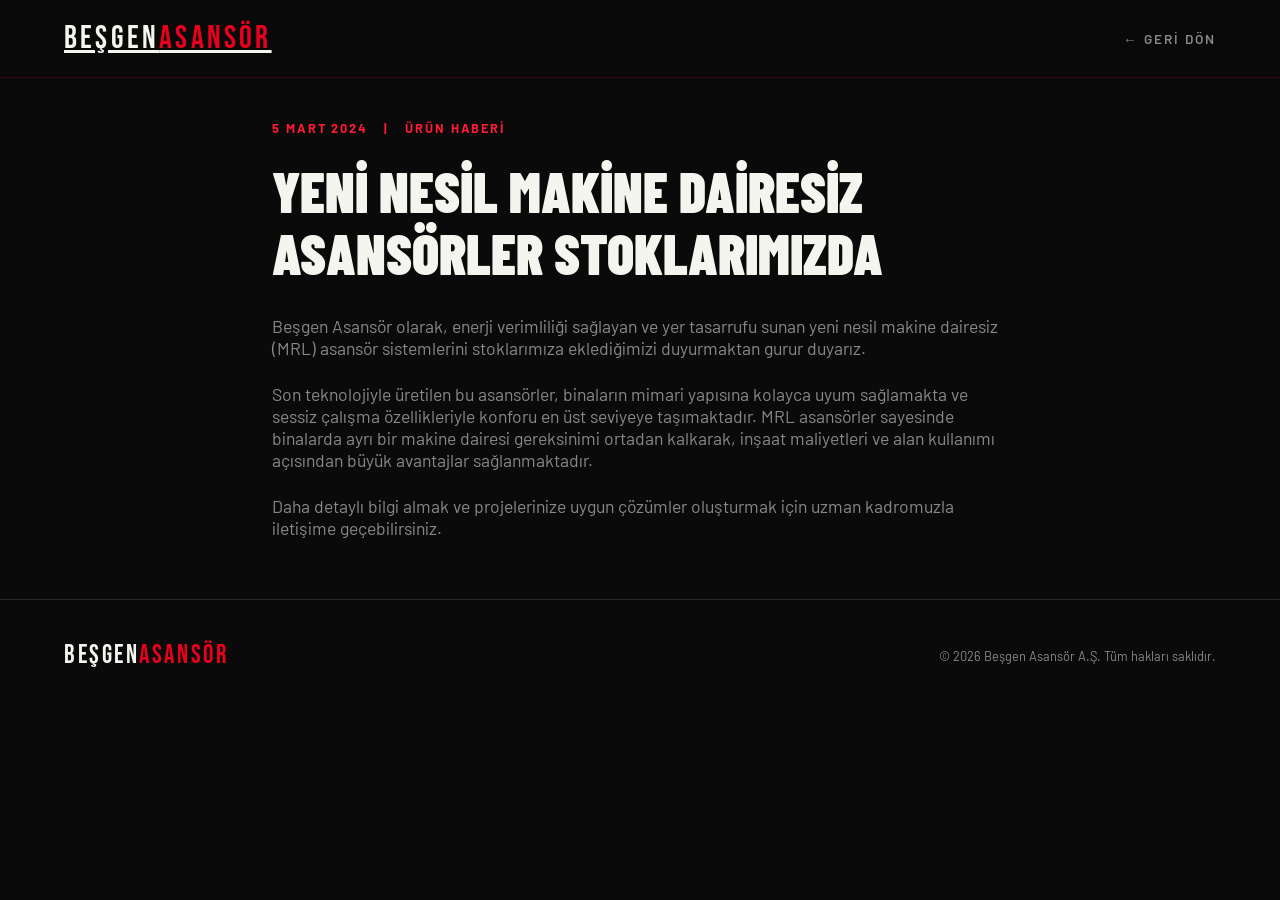
==== haber-makine-dairesiz.html @ 1abffb72 "Add files via upload" ====
<!DOCTYPE html>
<html lang="tr">

<head>
    <meta charset="UTF-8" />
    <meta name="viewport" content="width=device-width, initial-scale=1.0" />
    <title>Yeni Nesil Makine Dairesiz Asansörler Stoklarımızda — Beşgen Asansör</title>
    <link
        href="https://fonts.googleapis.com/css2?family=Bebas+Neue&family=Barlow:wght@300;400;600;700&family=Barlow+Condensed:wght@700;900&display=swap"
        rel="stylesheet" />
    <link rel="stylesheet" href="style.css" />
</head>

<body>
    <script src="script.js"></script>
    <nav>
        <a href="index.html" class="nav-logo">Beşgen<span>Asansör</span></a>
        <a href="index.html#duyurular" class="go-back">← Geri Dön</a>
    </nav>
    <main class="news-article">
        <div class="news-meta">
            <span>5 Mart 2024</span>
            <span>|</span>
            <span>Ürün Haberi</span>
        </div>
        <h1 class="news-title">Yeni Nesil Makine Dairesiz Asansörler Stoklarımızda</h1>
        <div class="news-content">
            <p>Beşgen Asansör olarak, enerji verimliliği sağlayan ve yer tasarrufu sunan yeni nesil makine dairesiz
                (MRL) asansör sistemlerini stoklarımıza eklediğimizi duyurmaktan gurur duyarız.</p>
            <p>Son teknolojiyle üretilen bu asansörler, binaların mimari yapısına kolayca uyum sağlamakta ve sessiz
                çalışma özellikleriyle konforu en üst seviyeye taşımaktadır. MRL asansörler sayesinde binalarda ayrı bir
                makine dairesi gereksinimi ortadan kalkarak, inşaat maliyetleri ve alan kullanımı açısından büyük
                avantajlar sağlanmaktadır.</p>
            <p>Daha detaylı bilgi almak ve projelerinize uygun çözümler oluşturmak için uzman kadromuzla iletişime
                geçebilirsiniz.</p>
        </div>
    </main>
    <footer>
        <div class="footer-logo">Beşgen<span>Asansör</span></div>
        <p style="color:var(--light-gray); font-size:0.8rem;">© 2026 Beşgen Asansör A.Ş. Tüm hakları saklıdır.</p>
    </footer>
</body>

</html>
---- style.css ----
:root{--red:#E8001C;--red-dark:#A80013;--red-light:#FF1A35;--black:#0A0A0A;--off-black:#111111;--dark-gray:#1A1A1A;--mid-gray:#2A2A2A;--light-gray:#888;--white:#F5F5F0;--cream:#FAF9F6;}*,*::before,*::after{box-sizing:border-box;margin:0;padding:0;}html{scroll-behavior:smooth;}body{font-family:'Barlow',sans-serif;background:var(--black);color:var(--white);overflow-x:hidden;}::-webkit-scrollbar{width:4px;}::-webkit-scrollbar-track{background:var(--black);}::-webkit-scrollbar-thumb{background:var(--red);border-radius:2px;}nav{position:fixed;top:0;left:0;right:0;z-index:100;display:flex;align-items:center;justify-content:space-between;padding:1.2rem 4rem;background:rgba(10,10,10,0.92);backdrop-filter:blur(12px);border-bottom:1px solid rgba(232,0,28,0.2);transition:padding 0.3s;}.nav-logo{font-family:'Bebas Neue',sans-serif;font-size:2rem;letter-spacing:0.1em;color:var(--white);}.nav-logo span{color:var(--red);}.nav-links{display:flex;gap:2.5rem;list-style:none;}.nav-links a{text-decoration:none;color:var(--light-gray);font-size:0.85rem;font-weight:600;letter-spacing:0.15em;text-transform:uppercase;transition:color 0.2s;}.nav-links a:hover{color:var(--red-light);}.nav-cta{background:var(--red);color:var(--white) !important;padding:0.55rem 1.4rem;border-radius:2px;transition:background 0.2s !important;}.nav-cta:hover{background:var(--red-light) !important;color:var(--white) !important;}#hero{min-height:100vh;display:flex;align-items:center;position:relative;overflow:hidden;padding:8rem 4rem 6rem;}.hero-bg{position:absolute;inset:0;background:radial-gradient(ellipse 60% 70% at 75% 50%,rgba(232,0,28,0.12) 0%,transparent 70%),radial-gradient(ellipse 40% 40% at 20% 80%,rgba(232,0,28,0.06) 0%,transparent 60%);}.hero-grid{position:absolute;inset:0;background-image:linear-gradient(rgba(232,0,28,0.05) 1px,transparent 1px),linear-gradient(90deg,rgba(232,0,28,0.05) 1px,transparent 1px);background-size:60px 60px;mask-image:radial-gradient(ellipse 80% 80% at 50% 50%,black 30%,transparent 100%);}.hero-content{position:relative;z-index:2;max-width:800px;animation:heroIn 1s cubic-bezier(0.16,1,0.3,1) both;}@keyframes heroIn{from{opacity:0;transform:translateY(40px);}to{opacity:1;transform:translateY(0);}}.hero-tag{display:inline-flex;align-items:center;gap:0.6rem;background:rgba(232,0,28,0.15);border:1px solid rgba(232,0,28,0.4);padding:0.35rem 1rem;border-radius:2px;font-size:0.75rem;font-weight:700;letter-spacing:0.2em;text-transform:uppercase;color:var(--red-light);margin-bottom:1.8rem;}.hero-tag::before{content:'';width:8px;height:8px;background:var(--red);border-radius:50%;animation:pulse 2s infinite;}@keyframes pulse{0%,100%{opacity:1;transform:scale(1);}50%{opacity:0.5;transform:scale(0.7);}}.hero-title{font-family:'Barlow Condensed',sans-serif;font-size:clamp(4rem,10vw,9rem);font-weight:900;line-height:0.9;letter-spacing:-0.02em;text-transform:uppercase;margin-bottom:1.5rem;}.hero-title .accent{color:var(--red);display:block;}.hero-sub{font-size:1.15rem;font-weight:300;color:var(--light-gray);max-width:520px;line-height:1.7;margin-bottom:2.8rem;}.hero-buttons{display:flex;gap:1rem;flex-wrap:wrap;}.btn-primary{display:inline-flex;align-items:center;gap:0.6rem;background:var(--red);color:var(--white);text-decoration:none;padding:1rem 2.2rem;font-size:0.9rem;font-weight:700;letter-spacing:0.12em;text-transform:uppercase;border-radius:2px;transition:background 0.2s,transform 0.2s;}.btn-primary:hover{background:var(--red-light);transform:translateY(-2px);}.btn-secondary{display:inline-flex;align-items:center;gap:0.6rem;background:transparent;color:var(--white);text-decoration:none;padding:1rem 2.2rem;font-size:0.9rem;font-weight:700;letter-spacing:0.12em;text-transform:uppercase;border:1px solid rgba(255,255,255,0.2);border-radius:2px;transition:border-color 0.2s,color 0.2s;}.btn-secondary:hover{border-color:var(--red);color:var(--red-light);}.hero-stats{position:absolute;right:4rem;bottom:3rem;display:flex;flex-direction:column;gap:2rem;z-index:2;animation:heroIn 1s 0.3s cubic-bezier(0.16,1,0.3,1) both;}.stat{text-align:right;}.stat-num{font-family:'Bebas Neue',sans-serif;font-size:3.5rem;line-height:1;color:var(--white);}.stat-num span{color:var(--red);}.stat-label{font-size:0.7rem;font-weight:600;letter-spacing:0.2em;text-transform:uppercase;color:var(--light-gray);}.scroll-hint{position:absolute;bottom:2.5rem;left:50%;transform:translateX(-50%);display:flex;flex-direction:column;align-items:center;gap:0.5rem;color:var(--light-gray);font-size:0.7rem;letter-spacing:0.2em;text-transform:uppercase;z-index:2;animation:bounce 2s infinite;}.scroll-hint::after{content:'';width:1px;height:40px;background:linear-gradient(to bottom,var(--red),transparent);}@keyframes bounce{0%,100%{transform:translateX(-50%) translateY(0);}50%{transform:translateX(-50%) translateY(6px);}}section{padding:4rem 4rem;}.section-label{display:inline-flex;align-items:center;gap:0.8rem;font-size:0.72rem;font-weight:700;letter-spacing:0.25em;text-transform:uppercase;color:var(--red);margin-bottom:1rem;}.section-label::before{content:'';width:30px;height:2px;background:var(--red);}.section-title{font-family:'Barlow Condensed',sans-serif;font-size:clamp(2.5rem,5vw,4.5rem);font-weight:900;text-transform:uppercase;line-height:1;letter-spacing:-0.01em;}#hakkimizda{background:var(--off-black);border-top:1px solid var(--mid-gray);}.about-inner{display:grid;grid-template-columns:1fr 1fr;gap:3.5rem;align-items:center;max-width:1200px;margin:0 auto;}.about-text p{color:var(--light-gray);font-weight:300;line-height:1.8;font-size:1.05rem;margin-top:1.5rem;}.about-text p+p{margin-top:1rem;}.about-visual{position:relative;}.about-card{background:var(--dark-gray);border:1px solid var(--mid-gray);border-radius:4px;padding:2rem;position:relative;overflow:hidden;}.about-card::before{content:'';position:absolute;top:0;left:0;right:0;height:3px;background:linear-gradient(90deg,var(--red),var(--red-light),transparent);}.about-card-title{font-family:'Bebas Neue',sans-serif;font-size:1.2rem;letter-spacing:0.15em;color:var(--red);margin-bottom:1.5rem;}.values-list{list-style:none;display:flex;flex-direction:column;gap:1rem;}.values-list li{display:flex;align-items:center;gap:1rem;font-size:0.95rem;font-weight:600;color:var(--white);}.values-list li::before{content:'';width:6px;height:6px;background:var(--red);border-radius:50%;flex-shrink:0;}.about-badge{position:absolute;bottom:-1.5rem;right:-1.5rem;width:100px;height:100px;background:var(--red);border-radius:50%;display:flex;flex-direction:column;align-items:center;justify-content:center;font-family:'Bebas Neue',sans-serif;}.about-badge span:first-child{font-size:2rem;line-height:1;}.about-badge span:last-child{font-size:0.6rem;letter-spacing:0.1em;}#hizmetler{background:var(--black);}.services-header{max-width:1200px;margin:0 auto 2rem;display:flex;justify-content:space-between;align-items:flex-end;}.services-grid{max-width:1200px;margin:0 auto;display:grid;grid-template-columns:repeat(3,1fr);gap:1.5px;background:var(--mid-gray);border:1.5px solid var(--mid-gray);}.service-card{background:var(--off-black);padding:2rem;position:relative;overflow:hidden;transition:background 0.3s;cursor:default;}.service-card:hover{background:var(--dark-gray);}.service-card:hover .service-num{color:var(--red);}.service-card::after{content:'';position:absolute;bottom:0;left:0;right:0;height:0;background:var(--red);transition:height 0.3s;}.service-card:hover::after{height:3px;}.service-num{font-family:'Bebas Neue',sans-serif;font-size:3.5rem;line-height:1;color:rgba(255,255,255,0.07);margin-bottom:1.5rem;transition:color 0.3s;}.service-icon{width:48px;height:48px;margin-bottom:1.2rem;color:var(--red);}.service-card h3{font-family:'Barlow Condensed',sans-serif;font-size:1.6rem;font-weight:700;text-transform:uppercase;letter-spacing:0.05em;margin-bottom:0.8rem;}.service-card p{font-size:0.9rem;color:var(--light-gray);line-height:1.7;font-weight:300;}#iletisim{background:var(--off-black);border-top:1px solid var(--mid-gray);}.contact-inner{max-width:1200px;margin:0 auto;display:grid;grid-template-columns:1fr 1.4fr;gap:3.5rem;}.contact-info h2{margin-bottom:1.5rem;}.contact-info p{color:var(--light-gray);font-weight:300;line-height:1.7;margin-bottom:1.2rem;}.contact-detail{display:flex;align-items:center;gap:1rem;margin-bottom:1.2rem;font-size:0.95rem;}.contact-detail-icon{width:40px;height:40px;background:rgba(232,0,28,0.1);border:1px solid rgba(232,0,28,0.3);border-radius:2px;display:flex;align-items:center;justify-content:center;flex-shrink:0;color:var(--red);}.contact-detail strong{display:block;font-size:0.7rem;letter-spacing:0.15em;text-transform:uppercase;color:var(--light-gray);margin-bottom:0.2rem;}.contact-detail span{color:var(--white);font-weight:400;}form{display:flex;flex-direction:column;gap:1.2rem;}.form-row{display:grid;grid-template-columns:1fr 1fr;gap:1.2rem;}.form-group{display:flex;flex-direction:column;gap:0.5rem;}label{font-size:0.72rem;font-weight:700;letter-spacing:0.15em;text-transform:uppercase;color:var(--light-gray);}input,textarea,select{background:var(--dark-gray);border:1px solid var(--mid-gray);border-radius:2px;padding:0.9rem 1.1rem;color:var(--white);font-family:'Barlow',sans-serif;font-size:0.95rem;transition:border-color 0.2s,background 0.2s;outline:none;width:100%;}input::placeholder,textarea::placeholder{color:#555;}input:focus,textarea:focus{border-color:var(--red);background:rgba(232,0,28,0.05);}textarea{resize:vertical;min-height:130px;}.form-submit{display:inline-flex;align-items:center;justify-content:center;gap:0.7rem;background:var(--red);color:var(--white);border:none;padding:1.1rem 2.5rem;font-family:'Barlow',sans-serif;font-size:0.9rem;font-weight:700;letter-spacing:0.15em;text-transform:uppercase;border-radius:2px;cursor:pointer;transition:background 0.2s,transform 0.2s;align-self:flex-start;}.form-submit:hover{background:var(--red-light);transform:translateY(-2px);}.form-submit svg{transition:transform 0.2s;}.form-submit:hover svg{transform:translateX(4px);}.success-msg{display:none;background:rgba(232,0,28,0.1);border:1px solid rgba(232,0,28,0.4);border-radius:2px;padding:1rem 1.5rem;color:var(--red-light);font-size:0.9rem;font-weight:600;}footer{background:var(--black);border-top:1px solid var(--mid-gray);padding:2.5rem 4rem;display:flex;align-items:center;justify-content:space-between;}.footer-logo{font-family:'Bebas Neue',sans-serif;font-size:1.6rem;letter-spacing:0.1em;}.footer-logo span{color:var(--red);}footer p{color:var(--light-gray);font-size:0.8rem;}.red-divider{width:60px;height:3px;background:var(--red);margin:2.5rem 0;}.reveal{opacity:1;transform:none;transition:opacity 0.7s cubic-bezier(0.16,1,0.3,1),transform 0.7s cubic-bezier(0.16,1,0.3,1);}.js-reveal{opacity:0;transform:translateY(30px);}.reveal.visible{opacity:1;transform:none;}.reveal-delay-1{transition-delay:0.1s;}.reveal-delay-2{transition-delay:0.2s;}.reveal-delay-3{transition-delay:0.3s;}@media (max-width:900px){nav{padding:1rem 1.5rem;}.nav-links{display:none;}section{padding:3rem 1.5rem;}#hero{padding:0 1.5rem;}.hero-stats{display:none;}.about-inner,.contact-inner{grid-template-columns:1fr;gap:3rem;}.services-grid{grid-template-columns:1fr;}.services-header{flex-direction:column;align-items:flex-start;gap:1.5rem;}footer{flex-direction:column;gap:1rem;text-align:center;padding:2rem 1.5rem;}.form-row{grid-template-columns:1fr;}}#duyurular{background:var(--black);border-top:1px solid var(--mid-gray);padding:4rem 4rem;}.duyuru-header{max-width:1200px;margin:0 auto 3.5rem;display:flex;justify-content:space-between;align-items:flex-end;}.duyuru-featured{max-width:1200px;margin:0 auto 2rem;position:relative;border-radius:4px;overflow:hidden;background:var(--dark-gray);border:1px solid var(--mid-gray);display:grid;grid-template-columns:1fr 1.2fr;min-height:260px;}.duyuru-featured::before{content:'';position:absolute;top:0;left:0;right:0;height:4px;background:linear-gradient(90deg,var(--red),var(--red-light));}.duyuru-featured-left{background:linear-gradient(135deg,rgba(232,0,28,0.18) 0%,rgba(232,0,28,0.04) 100%);padding:2rem;display:flex;flex-direction:column;justify-content:space-between;text-decoration:none;color:inherit;cursor:pointer;transition:background 0.2s;}.duyuru-featured-left:hover{background:linear-gradient(135deg,rgba(232,0,28,0.22) 0%,rgba(232,0,28,0.06) 100%);}.duyuru-badge{display:inline-flex;align-items:center;gap:0.5rem;background:var(--red);color:var(--white);font-size:0.68rem;font-weight:700;letter-spacing:0.2em;text-transform:uppercase;padding:0.35rem 0.9rem;border-radius:2px;width:fit-content;margin-bottom:1.5rem;}.duyuru-badge::before{content:'';width:6px;height:6px;background:var(--white);border-radius:50%;animation:pulse 2s infinite;}.duyuru-featured-left h3{font-family:'Barlow Condensed',sans-serif;font-size:clamp(1.8rem,3vw,2.8rem);font-weight:900;text-transform:uppercase;line-height:1.05;letter-spacing:-0.01em;margin-bottom:1rem;}.duyuru-featured-left p{color:var(--light-gray);font-weight:300;line-height:1.7;font-size:0.95rem;}.duyuru-date{font-size:0.72rem;letter-spacing:0.15em;text-transform:uppercase;color:var(--red-light);font-weight:600;margin-top:2rem;}.duyuru-featured-right{padding:2rem;border-left:1px solid var(--mid-gray);display:flex;flex-direction:column;gap:0;}.duyuru-featured-right-title{font-size:0.68rem;font-weight:700;letter-spacing:0.2em;text-transform:uppercase;color:var(--light-gray);margin-bottom:1.5rem;}.duyuru-list-item{display:flex;gap:1.2rem;padding:1.2rem 0;border-bottom:1px solid rgba(255,255,255,0.05);cursor:pointer;text-decoration:none;color:inherit;transition:background 0.2s;border-radius:2px;}.duyuru-list-item:last-child{border-bottom:none;}.duyuru-list-item:hover{background:rgba(232,0,28,0.04);padding-left:0.5rem;}.duyuru-list-num{font-family:'Bebas Neue',sans-serif;font-size:1.4rem;color:rgba(232,0,28,0.4);line-height:1;min-width:30px;}.duyuru-list-content h4{font-size:0.92rem;font-weight:700;margin-bottom:0.3rem;color:var(--white);}.duyuru-list-content span{font-size:0.75rem;color:var(--light-gray);font-weight:300;}@media (max-width:900px){.duyuru-featured{grid-template-columns:1fr;}.duyuru-featured-right{border-left:none;border-top:1px solid var(--mid-gray);}.duyuru-header{flex-direction:column;align-items:flex-start;gap:1rem;}}.duyuru-popup-overlay{position:fixed;inset:0;z-index:999;background:rgba(0,0,0,0.75);backdrop-filter:blur(6px);display:flex;align-items:center;justify-content:center;padding:1.5rem;animation:fadeIn 0.4s ease both;}@keyframes fadeIn{from{opacity:0;}to{opacity:1;}}.duyuru-popup{background:var(--dark-gray);border:1px solid var(--mid-gray);border-radius:4px;max-width:560px;width:100%;position:relative;overflow:hidden;animation:popupIn 0.4s cubic-bezier(0.16,1,0.3,1) both;}@keyframes popupIn{from{opacity:0;transform:scale(0.92) translateY(20px);}to{opacity:1;transform:scale(1) translateY(0);}}.duyuru-popup-top{background:linear-gradient(135deg,rgba(232,0,28,0.2),rgba(232,0,28,0.05));border-bottom:1px solid rgba(232,0,28,0.3);padding:2rem 2rem 1.5rem;position:relative;}.duyuru-popup-top::before{content:'';position:absolute;top:0;left:0;right:0;height:3px;background:linear-gradient(90deg,var(--red),var(--red-light));}.duyuru-popup-badge{display:inline-flex;align-items:center;gap:0.5rem;background:var(--red);color:var(--white);font-size:0.65rem;font-weight:700;letter-spacing:0.2em;text-transform:uppercase;padding:0.3rem 0.8rem;border-radius:2px;margin-bottom:1rem;}.duyuru-popup-badge::before{content:'';width:6px;height:6px;background:var(--white);border-radius:50%;animation:pulse 2s infinite;}.duyuru-popup h2{font-family:'Barlow Condensed',sans-serif;font-size:1.8rem;font-weight:900;text-transform:uppercase;letter-spacing:-0.01em;line-height:1.1;}.duyuru-popup-body{padding:1.5rem 2rem 2rem;}.duyuru-popup-body p{color:var(--light-gray);font-size:1rem;font-weight:300;line-height:1.7;margin-bottom:1.5rem;}.duyuru-popup-body p strong{color:var(--white);font-weight:700;}.duyuru-popup-footer{display:flex;align-items:center;justify-content:space-between;}.btn-popup-link{background:transparent;color:var(--white);border:1px solid rgba(255,255,255,0.2);padding:0.65rem 1.4rem;font-family:'Barlow',sans-serif;font-size:0.8rem;font-weight:700;letter-spacing:0.1em;text-transform:uppercase;border-radius:2px;text-decoration:none;transition:border-color 0.2s,color 0.2s;}.btn-popup-link:hover{border-color:var(--red);color:var(--red-light);}.duyuru-popup-date{font-size:0.7rem;letter-spacing:0.15em;text-transform:uppercase;color:var(--red-light);font-weight:600;}.duyuru-popup-close{background:var(--red);color:var(--white);border:none;padding:0.7rem 1.8rem;font-family:'Barlow',sans-serif;font-size:0.8rem;font-weight:700;letter-spacing:0.15em;text-transform:uppercase;border-radius:2px;cursor:pointer;transition:background 0.2s;}.duyuru-popup-close:hover{background:var(--red-light);}.go-back{color:var(--light-gray);text-decoration:none;font-size:0.85rem;font-weight:600;letter-spacing:0.15em;text-transform:uppercase;transition:color 0.2s;}.go-back:hover{color:var(--red-light);}.news-article{max-width:800px;margin:120px auto 60px;padding:0 2rem;}.news-meta{display:flex;gap:1rem;margin-bottom:1.5rem;color:var(--red-light);font-size:0.8rem;font-weight:700;letter-spacing:0.15em;text-transform:uppercase;}.news-title{font-family:'Barlow Condensed',sans-serif;font-size:3.5rem;font-weight:900;text-transform:uppercase;line-height:1.1;margin-bottom:2rem;}.news-content p{color:var(--light-gray);font-size:1.1rem;margin-bottom:1.5rem;}
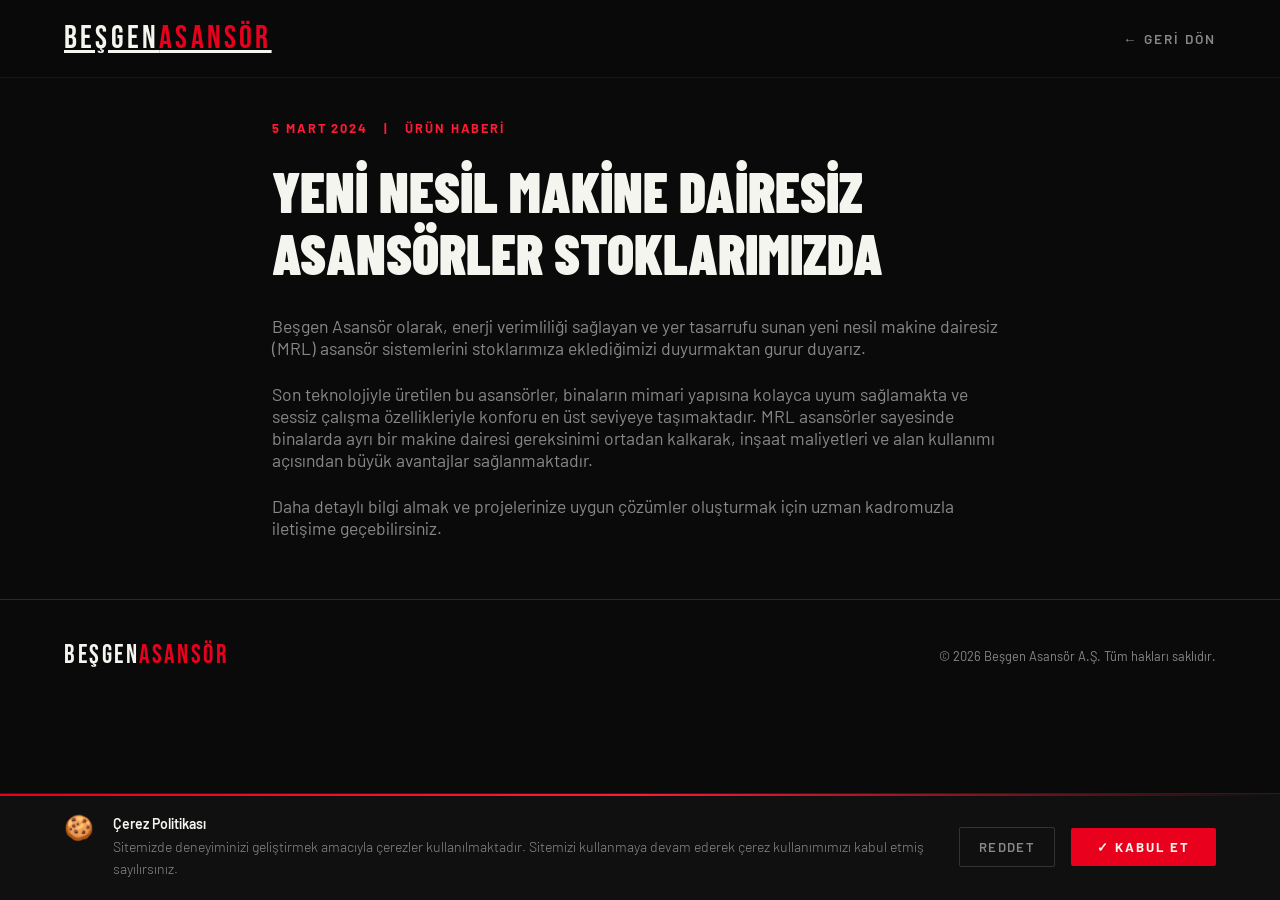
==== commit aba4a82f: "Add files via upload" ====
--- a/haber-makine-dairesiz.html
+++ b/haber-makine-dairesiz.html
@@ -39,6 +39,18 @@
         <div class="footer-logo">Beşgen<span>Asansör</span></div>
         <p style="color:var(--light-gray); font-size:0.8rem;">© 2026 Beşgen Asansör A.Ş. Tüm hakları saklıdır.</p>
     </footer>
+    <!-- Cookie Consent Banner -->
+    <div class="cookie-banner" id="cookieBanner" style="display:none;">
+      <div class="cookie-text">
+        <span class="cookie-icon">🍪</span>
+        <p><strong>Çerez Politikası</strong><br>
+        Sitemizde deneyiminizi geliştirmek amacıyla çerezler kullanılmaktadır. Sitemizi kullanmaya devam ederek çerez kullanımımızı kabul etmiş sayılırsınız.</p>
+      </div>
+      <div class="cookie-actions">
+        <button class="cookie-decline" id="cookieDecline">Reddet</button>
+        <button class="cookie-accept" id="cookieAccept">✓ Kabul Et</button>
+      </div>
+    </div>
 </body>
 
 </html>
--- a/style.css
+++ b/style.css
@@ -1 +1 @@
-:root{--red:#E8001C;--red-dark:#A80013;--red-light:#FF1A35;--black:#0A0A0A;--off-black:#111111;--dark-gray:#1A1A1A;--mid-gray:#2A2A2A;--light-gray:#888;--white:#F5F5F0;--cream:#FAF9F6;}*,*::before,*::after{box-sizing:border-box;margin:0;padding:0;}html{scroll-behavior:smooth;}body{font-family:'Barlow',sans-serif;background:var(--black);color:var(--white);overflow-x:hidden;}::-webkit-scrollbar{width:4px;}::-webkit-scrollbar-track{background:var(--black);}::-webkit-scrollbar-thumb{background:var(--red);border-radius:2px;}nav{position:fixed;top:0;left:0;right:0;z-index:100;display:flex;align-items:center;justify-content:space-between;padding:1.2rem 4rem;background:rgba(10,10,10,0.92);backdrop-filter:blur(12px);border-bottom:1px solid rgba(232,0,28,0.2);transition:padding 0.3s;}.nav-logo{font-family:'Bebas Neue',sans-serif;font-size:2rem;letter-spacing:0.1em;color:var(--white);}.nav-logo span{color:var(--red);}.nav-links{display:flex;gap:2.5rem;list-style:none;}.nav-links a{text-decoration:none;color:var(--light-gray);font-size:0.85rem;font-weight:600;letter-spacing:0.15em;text-transform:uppercase;transition:color 0.2s;}.nav-links a:hover{color:var(--red-light);}.nav-cta{background:var(--red);color:var(--white) !important;padding:0.55rem 1.4rem;border-radius:2px;transition:background 0.2s !important;}.nav-cta:hover{background:var(--red-light) !important;color:var(--white) !important;}#hero{min-height:100vh;display:flex;align-items:center;position:relative;overflow:hidden;padding:8rem 4rem 6rem;}.hero-bg{position:absolute;inset:0;background:radial-gradient(ellipse 60% 70% at 75% 50%,rgba(232,0,28,0.12) 0%,transparent 70%),radial-gradient(ellipse 40% 40% at 20% 80%,rgba(232,0,28,0.06) 0%,transparent 60%);}.hero-grid{position:absolute;inset:0;background-image:linear-gradient(rgba(232,0,28,0.05) 1px,transparent 1px),linear-gradient(90deg,rgba(232,0,28,0.05) 1px,transparent 1px);background-size:60px 60px;mask-image:radial-gradient(ellipse 80% 80% at 50% 50%,black 30%,transparent 100%);}.hero-content{position:relative;z-index:2;max-width:800px;animation:heroIn 1s cubic-bezier(0.16,1,0.3,1) both;}@keyframes heroIn{from{opacity:0;transform:translateY(40px);}to{opacity:1;transform:translateY(0);}}.hero-tag{display:inline-flex;align-items:center;gap:0.6rem;background:rgba(232,0,28,0.15);border:1px solid rgba(232,0,28,0.4);padding:0.35rem 1rem;border-radius:2px;font-size:0.75rem;font-weight:700;letter-spacing:0.2em;text-transform:uppercase;color:var(--red-light);margin-bottom:1.8rem;}.hero-tag::before{content:'';width:8px;height:8px;background:var(--red);border-radius:50%;animation:pulse 2s infinite;}@keyframes pulse{0%,100%{opacity:1;transform:scale(1);}50%{opacity:0.5;transform:scale(0.7);}}.hero-title{font-family:'Barlow Condensed',sans-serif;font-size:clamp(4rem,10vw,9rem);font-weight:900;line-height:0.9;letter-spacing:-0.02em;text-transform:uppercase;margin-bottom:1.5rem;}.hero-title .accent{color:var(--red);display:block;}.hero-sub{font-size:1.15rem;font-weight:300;color:var(--light-gray);max-width:520px;line-height:1.7;margin-bottom:2.8rem;}.hero-buttons{display:flex;gap:1rem;flex-wrap:wrap;}.btn-primary{display:inline-flex;align-items:center;gap:0.6rem;background:var(--red);color:var(--white);text-decoration:none;padding:1rem 2.2rem;font-size:0.9rem;font-weight:700;letter-spacing:0.12em;text-transform:uppercase;border-radius:2px;transition:background 0.2s,transform 0.2s;}.btn-primary:hover{background:var(--red-light);transform:translateY(-2px);}.btn-secondary{display:inline-flex;align-items:center;gap:0.6rem;background:transparent;color:var(--white);text-decoration:none;padding:1rem 2.2rem;font-size:0.9rem;font-weight:700;letter-spacing:0.12em;text-transform:uppercase;border:1px solid rgba(255,255,255,0.2);border-radius:2px;transition:border-color 0.2s,color 0.2s;}.btn-secondary:hover{border-color:var(--red);color:var(--red-light);}.hero-stats{position:absolute;right:4rem;bottom:3rem;display:flex;flex-direction:column;gap:2rem;z-index:2;animation:heroIn 1s 0.3s cubic-bezier(0.16,1,0.3,1) both;}.stat{text-align:right;}.stat-num{font-family:'Bebas Neue',sans-serif;font-size:3.5rem;line-height:1;color:var(--white);}.stat-num span{color:var(--red);}.stat-label{font-size:0.7rem;font-weight:600;letter-spacing:0.2em;text-transform:uppercase;color:var(--light-gray);}.scroll-hint{position:absolute;bottom:2.5rem;left:50%;transform:translateX(-50%);display:flex;flex-direction:column;align-items:center;gap:0.5rem;color:var(--light-gray);font-size:0.7rem;letter-spacing:0.2em;text-transform:uppercase;z-index:2;animation:bounce 2s infinite;}.scroll-hint::after{content:'';width:1px;height:40px;background:linear-gradient(to bottom,var(--red),transparent);}@keyframes bounce{0%,100%{transform:translateX(-50%) translateY(0);}50%{transform:translateX(-50%) translateY(6px);}}section{padding:4rem 4rem;}.section-label{display:inline-flex;align-items:center;gap:0.8rem;font-size:0.72rem;font-weight:700;letter-spacing:0.25em;text-transform:uppercase;color:var(--red);margin-bottom:1rem;}.section-label::before{content:'';width:30px;height:2px;background:var(--red);}.section-title{font-family:'Barlow Condensed',sans-serif;font-size:clamp(2.5rem,5vw,4.5rem);font-weight:900;text-transform:uppercase;line-height:1;letter-spacing:-0.01em;}#hakkimizda{background:var(--off-black);border-top:1px solid var(--mid-gray);}.about-inner{display:grid;grid-template-columns:1fr 1fr;gap:3.5rem;align-items:center;max-width:1200px;margin:0 auto;}.about-text p{color:var(--light-gray);font-weight:300;line-height:1.8;font-size:1.05rem;margin-top:1.5rem;}.about-text p+p{margin-top:1rem;}.about-visual{position:relative;}.about-card{background:var(--dark-gray);border:1px solid var(--mid-gray);border-radius:4px;padding:2rem;position:relative;overflow:hidden;}.about-card::before{content:'';position:absolute;top:0;left:0;right:0;height:3px;background:linear-gradient(90deg,var(--red),var(--red-light),transparent);}.about-card-title{font-family:'Bebas Neue',sans-serif;font-size:1.2rem;letter-spacing:0.15em;color:var(--red);margin-bottom:1.5rem;}.values-list{list-style:none;display:flex;flex-direction:column;gap:1rem;}.values-list li{display:flex;align-items:center;gap:1rem;font-size:0.95rem;font-weight:600;color:var(--white);}.values-list li::before{content:'';width:6px;height:6px;background:var(--red);border-radius:50%;flex-shrink:0;}.about-badge{position:absolute;bottom:-1.5rem;right:-1.5rem;width:100px;height:100px;background:var(--red);border-radius:50%;display:flex;flex-direction:column;align-items:center;justify-content:center;font-family:'Bebas Neue',sans-serif;}.about-badge span:first-child{font-size:2rem;line-height:1;}.about-badge span:last-child{font-size:0.6rem;letter-spacing:0.1em;}#hizmetler{background:var(--black);}.services-header{max-width:1200px;margin:0 auto 2rem;display:flex;justify-content:space-between;align-items:flex-end;}.services-grid{max-width:1200px;margin:0 auto;display:grid;grid-template-columns:repeat(3,1fr);gap:1.5px;background:var(--mid-gray);border:1.5px solid var(--mid-gray);}.service-card{background:var(--off-black);padding:2rem;position:relative;overflow:hidden;transition:background 0.3s;cursor:default;}.service-card:hover{background:var(--dark-gray);}.service-card:hover .service-num{color:var(--red);}.service-card::after{content:'';position:absolute;bottom:0;left:0;right:0;height:0;background:var(--red);transition:height 0.3s;}.service-card:hover::after{height:3px;}.service-num{font-family:'Bebas Neue',sans-serif;font-size:3.5rem;line-height:1;color:rgba(255,255,255,0.07);margin-bottom:1.5rem;transition:color 0.3s;}.service-icon{width:48px;height:48px;margin-bottom:1.2rem;color:var(--red);}.service-card h3{font-family:'Barlow Condensed',sans-serif;font-size:1.6rem;font-weight:700;text-transform:uppercase;letter-spacing:0.05em;margin-bottom:0.8rem;}.service-card p{font-size:0.9rem;color:var(--light-gray);line-height:1.7;font-weight:300;}#iletisim{background:var(--off-black);border-top:1px solid var(--mid-gray);}.contact-inner{max-width:1200px;margin:0 auto;display:grid;grid-template-columns:1fr 1.4fr;gap:3.5rem;}.contact-info h2{margin-bottom:1.5rem;}.contact-info p{color:var(--light-gray);font-weight:300;line-height:1.7;margin-bottom:1.2rem;}.contact-detail{display:flex;align-items:center;gap:1rem;margin-bottom:1.2rem;font-size:0.95rem;}.contact-detail-icon{width:40px;height:40px;background:rgba(232,0,28,0.1);border:1px solid rgba(232,0,28,0.3);border-radius:2px;display:flex;align-items:center;justify-content:center;flex-shrink:0;color:var(--red);}.contact-detail strong{display:block;font-size:0.7rem;letter-spacing:0.15em;text-transform:uppercase;color:var(--light-gray);margin-bottom:0.2rem;}.contact-detail span{color:var(--white);font-weight:400;}form{display:flex;flex-direction:column;gap:1.2rem;}.form-row{display:grid;grid-template-columns:1fr 1fr;gap:1.2rem;}.form-group{display:flex;flex-direction:column;gap:0.5rem;}label{font-size:0.72rem;font-weight:700;letter-spacing:0.15em;text-transform:uppercase;color:var(--light-gray);}input,textarea,select{background:var(--dark-gray);border:1px solid var(--mid-gray);border-radius:2px;padding:0.9rem 1.1rem;color:var(--white);font-family:'Barlow',sans-serif;font-size:0.95rem;transition:border-color 0.2s,background 0.2s;outline:none;width:100%;}input::placeholder,textarea::placeholder{color:#555;}input:focus,textarea:focus{border-color:var(--red);background:rgba(232,0,28,0.05);}textarea{resize:vertical;min-height:130px;}.form-submit{display:inline-flex;align-items:center;justify-content:center;gap:0.7rem;background:var(--red);color:var(--white);border:none;padding:1.1rem 2.5rem;font-family:'Barlow',sans-serif;font-size:0.9rem;font-weight:700;letter-spacing:0.15em;text-transform:uppercase;border-radius:2px;cursor:pointer;transition:background 0.2s,transform 0.2s;align-self:flex-start;}.form-submit:hover{background:var(--red-light);transform:translateY(-2px);}.form-submit svg{transition:transform 0.2s;}.form-submit:hover svg{transform:translateX(4px);}.success-msg{display:none;background:rgba(232,0,28,0.1);border:1px solid rgba(232,0,28,0.4);border-radius:2px;padding:1rem 1.5rem;color:var(--red-light);font-size:0.9rem;font-weight:600;}footer{background:var(--black);border-top:1px solid var(--mid-gray);padding:2.5rem 4rem;display:flex;align-items:center;justify-content:space-between;}.footer-logo{font-family:'Bebas Neue',sans-serif;font-size:1.6rem;letter-spacing:0.1em;}.footer-logo span{color:var(--red);}footer p{color:var(--light-gray);font-size:0.8rem;}.red-divider{width:60px;height:3px;background:var(--red);margin:2.5rem 0;}.reveal{opacity:1;transform:none;transition:opacity 0.7s cubic-bezier(0.16,1,0.3,1),transform 0.7s cubic-bezier(0.16,1,0.3,1);}.js-reveal{opacity:0;transform:translateY(30px);}.reveal.visible{opacity:1;transform:none;}.reveal-delay-1{transition-delay:0.1s;}.reveal-delay-2{transition-delay:0.2s;}.reveal-delay-3{transition-delay:0.3s;}@media (max-width:900px){nav{padding:1rem 1.5rem;}.nav-links{display:none;}section{padding:3rem 1.5rem;}#hero{padding:0 1.5rem;}.hero-stats{display:none;}.about-inner,.contact-inner{grid-template-columns:1fr;gap:3rem;}.services-grid{grid-template-columns:1fr;}.services-header{flex-direction:column;align-items:flex-start;gap:1.5rem;}footer{flex-direction:column;gap:1rem;text-align:center;padding:2rem 1.5rem;}.form-row{grid-template-columns:1fr;}}#duyurular{background:var(--black);border-top:1px solid var(--mid-gray);padding:4rem 4rem;}.duyuru-header{max-width:1200px;margin:0 auto 3.5rem;display:flex;justify-content:space-between;align-items:flex-end;}.duyuru-featured{max-width:1200px;margin:0 auto 2rem;position:relative;border-radius:4px;overflow:hidden;background:var(--dark-gray);border:1px solid var(--mid-gray);display:grid;grid-template-columns:1fr 1.2fr;min-height:260px;}.duyuru-featured::before{content:'';position:absolute;top:0;left:0;right:0;height:4px;background:linear-gradient(90deg,var(--red),var(--red-light));}.duyuru-featured-left{background:linear-gradient(135deg,rgba(232,0,28,0.18) 0%,rgba(232,0,28,0.04) 100%);padding:2rem;display:flex;flex-direction:column;justify-content:space-between;text-decoration:none;color:inherit;cursor:pointer;transition:background 0.2s;}.duyuru-featured-left:hover{background:linear-gradient(135deg,rgba(232,0,28,0.22) 0%,rgba(232,0,28,0.06) 100%);}.duyuru-badge{display:inline-flex;align-items:center;gap:0.5rem;background:var(--red);color:var(--white);font-size:0.68rem;font-weight:700;letter-spacing:0.2em;text-transform:uppercase;padding:0.35rem 0.9rem;border-radius:2px;width:fit-content;margin-bottom:1.5rem;}.duyuru-badge::before{content:'';width:6px;height:6px;background:var(--white);border-radius:50%;animation:pulse 2s infinite;}.duyuru-featured-left h3{font-family:'Barlow Condensed',sans-serif;font-size:clamp(1.8rem,3vw,2.8rem);font-weight:900;text-transform:uppercase;line-height:1.05;letter-spacing:-0.01em;margin-bottom:1rem;}.duyuru-featured-left p{color:var(--light-gray);font-weight:300;line-height:1.7;font-size:0.95rem;}.duyuru-date{font-size:0.72rem;letter-spacing:0.15em;text-transform:uppercase;color:var(--red-light);font-weight:600;margin-top:2rem;}.duyuru-featured-right{padding:2rem;border-left:1px solid var(--mid-gray);display:flex;flex-direction:column;gap:0;}.duyuru-featured-right-title{font-size:0.68rem;font-weight:700;letter-spacing:0.2em;text-transform:uppercase;color:var(--light-gray);margin-bottom:1.5rem;}.duyuru-list-item{display:flex;gap:1.2rem;padding:1.2rem 0;border-bottom:1px solid rgba(255,255,255,0.05);cursor:pointer;text-decoration:none;color:inherit;transition:background 0.2s;border-radius:2px;}.duyuru-list-item:last-child{border-bottom:none;}.duyuru-list-item:hover{background:rgba(232,0,28,0.04);padding-left:0.5rem;}.duyuru-list-num{font-family:'Bebas Neue',sans-serif;font-size:1.4rem;color:rgba(232,0,28,0.4);line-height:1;min-width:30px;}.duyuru-list-content h4{font-size:0.92rem;font-weight:700;margin-bottom:0.3rem;color:var(--white);}.duyuru-list-content span{font-size:0.75rem;color:var(--light-gray);font-weight:300;}@media (max-width:900px){.duyuru-featured{grid-template-columns:1fr;}.duyuru-featured-right{border-left:none;border-top:1px solid var(--mid-gray);}.duyuru-header{flex-direction:column;align-items:flex-start;gap:1rem;}}.duyuru-popup-overlay{position:fixed;inset:0;z-index:999;background:rgba(0,0,0,0.75);backdrop-filter:blur(6px);display:flex;align-items:center;justify-content:center;padding:1.5rem;animation:fadeIn 0.4s ease both;}@keyframes fadeIn{from{opacity:0;}to{opacity:1;}}.duyuru-popup{background:var(--dark-gray);border:1px solid var(--mid-gray);border-radius:4px;max-width:560px;width:100%;position:relative;overflow:hidden;animation:popupIn 0.4s cubic-bezier(0.16,1,0.3,1) both;}@keyframes popupIn{from{opacity:0;transform:scale(0.92) translateY(20px);}to{opacity:1;transform:scale(1) translateY(0);}}.duyuru-popup-top{background:linear-gradient(135deg,rgba(232,0,28,0.2),rgba(232,0,28,0.05));border-bottom:1px solid rgba(232,0,28,0.3);padding:2rem 2rem 1.5rem;position:relative;}.duyuru-popup-top::before{content:'';position:absolute;top:0;left:0;right:0;height:3px;background:linear-gradient(90deg,var(--red),var(--red-light));}.duyuru-popup-badge{display:inline-flex;align-items:center;gap:0.5rem;background:var(--red);color:var(--white);font-size:0.65rem;font-weight:700;letter-spacing:0.2em;text-transform:uppercase;padding:0.3rem 0.8rem;border-radius:2px;margin-bottom:1rem;}.duyuru-popup-badge::before{content:'';width:6px;height:6px;background:var(--white);border-radius:50%;animation:pulse 2s infinite;}.duyuru-popup h2{font-family:'Barlow Condensed',sans-serif;font-size:1.8rem;font-weight:900;text-transform:uppercase;letter-spacing:-0.01em;line-height:1.1;}.duyuru-popup-body{padding:1.5rem 2rem 2rem;}.duyuru-popup-body p{color:var(--light-gray);font-size:1rem;font-weight:300;line-height:1.7;margin-bottom:1.5rem;}.duyuru-popup-body p strong{color:var(--white);font-weight:700;}.duyuru-popup-footer{display:flex;align-items:center;justify-content:space-between;}.btn-popup-link{background:transparent;color:var(--white);border:1px solid rgba(255,255,255,0.2);padding:0.65rem 1.4rem;font-family:'Barlow',sans-serif;font-size:0.8rem;font-weight:700;letter-spacing:0.1em;text-transform:uppercase;border-radius:2px;text-decoration:none;transition:border-color 0.2s,color 0.2s;}.btn-popup-link:hover{border-color:var(--red);color:var(--red-light);}.duyuru-popup-date{font-size:0.7rem;letter-spacing:0.15em;text-transform:uppercase;color:var(--red-light);font-weight:600;}.duyuru-popup-close{background:var(--red);color:var(--white);border:none;padding:0.7rem 1.8rem;font-family:'Barlow',sans-serif;font-size:0.8rem;font-weight:700;letter-spacing:0.15em;text-transform:uppercase;border-radius:2px;cursor:pointer;transition:background 0.2s;}.duyuru-popup-close:hover{background:var(--red-light);}.go-back{color:var(--light-gray);text-decoration:none;font-size:0.85rem;font-weight:600;letter-spacing:0.15em;text-transform:uppercase;transition:color 0.2s;}.go-back:hover{color:var(--red-light);}.news-article{max-width:800px;margin:120px auto 60px;padding:0 2rem;}.news-meta{display:flex;gap:1rem;margin-bottom:1.5rem;color:var(--red-light);font-size:0.8rem;font-weight:700;letter-spacing:0.15em;text-transform:uppercase;}.news-title{font-family:'Barlow Condensed',sans-serif;font-size:3.5rem;font-weight:900;text-transform:uppercase;line-height:1.1;margin-bottom:2rem;}.news-content p{color:var(--light-gray);font-size:1.1rem;margin-bottom:1.5rem;}
+:root{--red:#E8001C;--red-dark:#A80013;--red-light:#FF1A35;--black:#0A0A0A;--off-black:#111111;--dark-gray:#1A1A1A;--mid-gray:#2A2A2A;--light-gray:#888;--white:#F5F5F0;--cream:#FAF9F6;}*,*::before,*::after{box-sizing:border-box;margin:0;padding:0;}html{scroll-behavior:smooth;}body{font-family:'Barlow',sans-serif;background:var(--black);color:var(--white);overflow-x:hidden;}::-webkit-scrollbar{width:4px;}::-webkit-scrollbar-track{background:var(--black);}::-webkit-scrollbar-thumb{background:var(--red);border-radius:2px;}nav{position:fixed;top:0;left:0;right:0;z-index:100;display:flex;align-items:center;justify-content:space-between;padding:1.2rem 4rem;background:rgba(10,10,10,0.92);backdrop-filter:blur(12px);border-bottom:1px solid rgba(232,0,28,0.2);transition:padding 0.3s;}.nav-logo{font-family:'Bebas Neue',sans-serif;font-size:2rem;letter-spacing:0.1em;color:var(--white);}.nav-logo span{color:var(--red);}.nav-links{display:flex;gap:2.5rem;list-style:none;}.nav-links a{text-decoration:none;color:var(--light-gray);font-size:0.85rem;font-weight:600;letter-spacing:0.15em;text-transform:uppercase;transition:color 0.2s;}.nav-links a:hover{color:var(--red-light);}.nav-cta{background:var(--red);color:var(--white) !important;padding:0.55rem 1.4rem;border-radius:2px;transition:background 0.2s !important;}.nav-cta:hover{background:var(--red-light) !important;color:var(--white) !important;}#hero{min-height:100vh;display:flex;align-items:center;position:relative;overflow:hidden;padding:8rem 4rem 6rem;}.hero-bg{position:absolute;inset:0;background:radial-gradient(ellipse 60% 70% at 75% 50%,rgba(232,0,28,0.12) 0%,transparent 70%),radial-gradient(ellipse 40% 40% at 20% 80%,rgba(232,0,28,0.06) 0%,transparent 60%);}.hero-grid{position:absolute;inset:0;background-image:linear-gradient(rgba(232,0,28,0.05) 1px,transparent 1px),linear-gradient(90deg,rgba(232,0,28,0.05) 1px,transparent 1px);background-size:60px 60px;mask-image:radial-gradient(ellipse 80% 80% at 50% 50%,black 30%,transparent 100%);}.hero-content{position:relative;z-index:2;max-width:800px;animation:heroIn 1s cubic-bezier(0.16,1,0.3,1) both;}@keyframes heroIn{from{opacity:0;transform:translateY(40px);}to{opacity:1;transform:translateY(0);}}.hero-tag{display:inline-flex;align-items:center;gap:0.6rem;background:rgba(232,0,28,0.15);border:1px solid rgba(232,0,28,0.4);padding:0.35rem 1rem;border-radius:2px;font-size:0.75rem;font-weight:700;letter-spacing:0.2em;text-transform:uppercase;color:var(--red-light);margin-bottom:1.8rem;}.hero-tag::before{content:'';width:8px;height:8px;background:var(--red);border-radius:50%;animation:pulse 2s infinite;}@keyframes pulse{0%,100%{opacity:1;transform:scale(1);}50%{opacity:0.5;transform:scale(0.7);}}.hero-title{font-family:'Barlow Condensed',sans-serif;font-size:clamp(4rem,10vw,9rem);font-weight:900;line-height:0.9;letter-spacing:-0.02em;text-transform:uppercase;margin-bottom:1.5rem;}.hero-title .accent{color:var(--red);display:block;}.hero-sub{font-size:1.15rem;font-weight:300;color:var(--light-gray);max-width:520px;line-height:1.7;margin-bottom:2.8rem;}.hero-buttons{display:flex;gap:1rem;flex-wrap:wrap;}.btn-primary{display:inline-flex;align-items:center;gap:0.6rem;background:var(--red);color:var(--white);text-decoration:none;padding:1rem 2.2rem;font-size:0.9rem;font-weight:700;letter-spacing:0.12em;text-transform:uppercase;border-radius:2px;transition:background 0.2s,transform 0.2s;}.btn-primary:hover{background:var(--red-light);transform:translateY(-2px);}.btn-secondary{display:inline-flex;align-items:center;gap:0.6rem;background:transparent;color:var(--white);text-decoration:none;padding:1rem 2.2rem;font-size:0.9rem;font-weight:700;letter-spacing:0.12em;text-transform:uppercase;border:1px solid rgba(255,255,255,0.2);border-radius:2px;transition:border-color 0.2s,color 0.2s;}.btn-secondary:hover{border-color:var(--red);color:var(--red-light);}.hero-stats{position:absolute;right:4rem;bottom:3rem;display:flex;flex-direction:column;gap:2rem;z-index:2;animation:heroIn 1s 0.3s cubic-bezier(0.16,1,0.3,1) both;}.stat{text-align:right;}.stat-num{font-family:'Bebas Neue',sans-serif;font-size:3.5rem;line-height:1;color:var(--white);}.stat-num span{color:var(--red);}.stat-label{font-size:0.7rem;font-weight:600;letter-spacing:0.2em;text-transform:uppercase;color:var(--light-gray);}.scroll-hint{position:absolute;bottom:2.5rem;left:50%;transform:translateX(-50%);display:flex;flex-direction:column;align-items:center;gap:0.5rem;color:var(--light-gray);font-size:0.7rem;letter-spacing:0.2em;text-transform:uppercase;z-index:2;animation:bounce 2s infinite;}.scroll-hint::after{content:'';width:1px;height:40px;background:linear-gradient(to bottom,var(--red),transparent);}@keyframes bounce{0%,100%{transform:translateX(-50%) translateY(0);}50%{transform:translateX(-50%) translateY(6px);}}section{padding:4rem 4rem;}.section-label{display:inline-flex;align-items:center;gap:0.8rem;font-size:0.72rem;font-weight:700;letter-spacing:0.25em;text-transform:uppercase;color:var(--red);margin-bottom:1rem;}.section-label::before{content:'';width:30px;height:2px;background:var(--red);}.section-title{font-family:'Barlow Condensed',sans-serif;font-size:clamp(2.5rem,5vw,4.5rem);font-weight:900;text-transform:uppercase;line-height:1;letter-spacing:-0.01em;}#hakkimizda{background:var(--off-black);border-top:1px solid var(--mid-gray);}.about-inner{display:grid;grid-template-columns:1fr 1fr;gap:3.5rem;align-items:center;max-width:1200px;margin:0 auto;}.about-text p{color:var(--light-gray);font-weight:300;line-height:1.8;font-size:1.05rem;margin-top:1.5rem;}.about-text p+p{margin-top:1rem;}.about-visual{position:relative;}.about-card{background:var(--dark-gray);border:1px solid var(--mid-gray);border-radius:4px;padding:2rem;position:relative;overflow:hidden;}.about-card::before{content:'';position:absolute;top:0;left:0;right:0;height:3px;background:linear-gradient(90deg,var(--red),var(--red-light),transparent);}.about-card-title{font-family:'Bebas Neue',sans-serif;font-size:1.2rem;letter-spacing:0.15em;color:var(--red);margin-bottom:1.5rem;}.values-list{list-style:none;display:flex;flex-direction:column;gap:1rem;}.values-list li{display:flex;align-items:center;gap:1rem;font-size:0.95rem;font-weight:600;color:var(--white);}.values-list li::before{content:'';width:6px;height:6px;background:var(--red);border-radius:50%;flex-shrink:0;}.about-badge{position:absolute;bottom:-1.5rem;right:-1.5rem;width:100px;height:100px;background:var(--red);border-radius:50%;display:flex;flex-direction:column;align-items:center;justify-content:center;font-family:'Bebas Neue',sans-serif;}.about-badge span:first-child{font-size:2rem;line-height:1;}.about-badge span:last-child{font-size:0.6rem;letter-spacing:0.1em;}#hizmetler{background:var(--black);}.services-header{max-width:1200px;margin:0 auto 2rem;display:flex;justify-content:space-between;align-items:flex-end;}.services-grid{max-width:1200px;margin:0 auto;display:grid;grid-template-columns:repeat(3,1fr);gap:1.5px;background:var(--mid-gray);border:1.5px solid var(--mid-gray);}.service-card{background:var(--off-black);padding:2rem;position:relative;overflow:hidden;transition:background 0.3s;cursor:default;}.service-card:hover{background:var(--dark-gray);}.service-card:hover .service-num{color:var(--red);}.service-card::after{content:'';position:absolute;bottom:0;left:0;right:0;height:0;background:var(--red);transition:height 0.3s;}.service-card:hover::after{height:3px;}.service-num{font-family:'Bebas Neue',sans-serif;font-size:3.5rem;line-height:1;color:rgba(255,255,255,0.07);margin-bottom:1.5rem;transition:color 0.3s;}.service-icon{width:48px;height:48px;margin-bottom:1.2rem;color:var(--red);}.service-card h3{font-family:'Barlow Condensed',sans-serif;font-size:1.6rem;font-weight:700;text-transform:uppercase;letter-spacing:0.05em;margin-bottom:0.8rem;}.service-card p{font-size:0.9rem;color:var(--light-gray);line-height:1.7;font-weight:300;}#iletisim{background:var(--off-black);border-top:1px solid var(--mid-gray);}.contact-inner{max-width:1200px;margin:0 auto;display:grid;grid-template-columns:1fr 1.4fr;gap:3.5rem;}.contact-info h2{margin-bottom:1.5rem;}.contact-info p{color:var(--light-gray);font-weight:300;line-height:1.7;margin-bottom:1.2rem;}.contact-detail{display:flex;align-items:center;gap:1rem;margin-bottom:1.2rem;font-size:0.95rem;}.contact-detail-icon{width:40px;height:40px;background:rgba(232,0,28,0.1);border:1px solid rgba(232,0,28,0.3);border-radius:2px;display:flex;align-items:center;justify-content:center;flex-shrink:0;color:var(--red);}.contact-detail strong{display:block;font-size:0.7rem;letter-spacing:0.15em;text-transform:uppercase;color:var(--light-gray);margin-bottom:0.2rem;}.contact-detail span{color:var(--white);font-weight:400;}form{display:flex;flex-direction:column;gap:1.2rem;}.form-row{display:grid;grid-template-columns:1fr 1fr;gap:1.2rem;}.form-group{display:flex;flex-direction:column;gap:0.5rem;}label{font-size:0.72rem;font-weight:700;letter-spacing:0.15em;text-transform:uppercase;color:var(--light-gray);}input,textarea,select{background:var(--dark-gray);border:1px solid var(--mid-gray);border-radius:2px;padding:0.9rem 1.1rem;color:var(--white);font-family:'Barlow',sans-serif;font-size:0.95rem;transition:border-color 0.2s,background 0.2s;outline:none;width:100%;}input::placeholder,textarea::placeholder{color:#555;}input:focus,textarea:focus{border-color:var(--red);background:rgba(232,0,28,0.05);}textarea{resize:vertical;min-height:130px;}.form-submit{display:inline-flex;align-items:center;justify-content:center;gap:0.7rem;background:var(--red);color:var(--white);border:none;padding:1.1rem 2.5rem;font-family:'Barlow',sans-serif;font-size:0.9rem;font-weight:700;letter-spacing:0.15em;text-transform:uppercase;border-radius:2px;cursor:pointer;transition:background 0.2s,transform 0.2s;align-self:flex-start;}.form-submit:hover{background:var(--red-light);transform:translateY(-2px);}.form-submit svg{transition:transform 0.2s;}.form-submit:hover svg{transform:translateX(4px);}.success-msg{display:none;background:rgba(232,0,28,0.1);border:1px solid rgba(232,0,28,0.4);border-radius:2px;padding:1rem 1.5rem;color:var(--red-light);font-size:0.9rem;font-weight:600;}footer{background:var(--black);border-top:1px solid var(--mid-gray);padding:2.5rem 4rem;display:flex;align-items:center;justify-content:space-between;}.footer-logo{font-family:'Bebas Neue',sans-serif;font-size:1.6rem;letter-spacing:0.1em;}.footer-logo span{color:var(--red);}footer p{color:var(--light-gray);font-size:0.8rem;}.red-divider{width:60px;height:3px;background:var(--red);margin:2.5rem 0;}.reveal{opacity:1;transform:none;transition:opacity 0.7s cubic-bezier(0.16,1,0.3,1),transform 0.7s cubic-bezier(0.16,1,0.3,1);}.js-reveal{opacity:0;transform:translateY(30px);}.reveal.visible{opacity:1;transform:none;}.reveal-delay-1{transition-delay:0.1s;}.reveal-delay-2{transition-delay:0.2s;}.reveal-delay-3{transition-delay:0.3s;}@media (max-width:900px){nav{padding:1rem 1.5rem;}.nav-links{display:none;}section{padding:3rem 1.5rem;}#hero{padding:0 1.5rem;}.hero-stats{display:none;}.about-inner,.contact-inner{grid-template-columns:1fr;gap:3rem;}.services-grid{grid-template-columns:1fr;}.services-header{flex-direction:column;align-items:flex-start;gap:1.5rem;}footer{flex-direction:column;gap:1rem;text-align:center;padding:2rem 1.5rem;}.form-row{grid-template-columns:1fr;}}#duyurular{background:var(--black);border-top:1px solid var(--mid-gray);padding:4rem 4rem;}.duyuru-header{max-width:1200px;margin:0 auto 3.5rem;display:flex;justify-content:space-between;align-items:flex-end;}.duyuru-featured{max-width:1200px;margin:0 auto 2rem;position:relative;border-radius:4px;overflow:hidden;background:var(--dark-gray);border:1px solid var(--mid-gray);display:grid;grid-template-columns:1fr 1.2fr;min-height:260px;}.duyuru-featured::before{content:'';position:absolute;top:0;left:0;right:0;height:4px;background:linear-gradient(90deg,var(--red),var(--red-light));}.duyuru-featured-left{background:linear-gradient(135deg,rgba(232,0,28,0.18) 0%,rgba(232,0,28,0.04) 100%);padding:2rem;display:flex;flex-direction:column;justify-content:space-between;text-decoration:none;color:inherit;cursor:pointer;transition:background 0.2s;}.duyuru-featured-left:hover{background:linear-gradient(135deg,rgba(232,0,28,0.22) 0%,rgba(232,0,28,0.06) 100%);}.duyuru-badge{display:inline-flex;align-items:center;gap:0.5rem;background:var(--red);color:var(--white);font-size:0.68rem;font-weight:700;letter-spacing:0.2em;text-transform:uppercase;padding:0.35rem 0.9rem;border-radius:2px;width:fit-content;margin-bottom:1.5rem;}.duyuru-badge::before{content:'';width:6px;height:6px;background:var(--white);border-radius:50%;animation:pulse 2s infinite;}.duyuru-featured-left h3{font-family:'Barlow Condensed',sans-serif;font-size:clamp(1.8rem,3vw,2.8rem);font-weight:900;text-transform:uppercase;line-height:1.05;letter-spacing:-0.01em;margin-bottom:1rem;}.duyuru-featured-left p{color:var(--light-gray);font-weight:300;line-height:1.7;font-size:0.95rem;}.duyuru-date{font-size:0.72rem;letter-spacing:0.15em;text-transform:uppercase;color:var(--red-light);font-weight:600;margin-top:2rem;}.duyuru-featured-right{padding:2rem;border-left:1px solid var(--mid-gray);display:flex;flex-direction:column;gap:0;}.duyuru-featured-right-title{font-size:0.68rem;font-weight:700;letter-spacing:0.2em;text-transform:uppercase;color:var(--light-gray);margin-bottom:1.5rem;}.duyuru-list-item{display:flex;gap:1.2rem;padding:1.2rem 0;border-bottom:1px solid rgba(255,255,255,0.05);cursor:pointer;text-decoration:none;color:inherit;transition:background 0.2s;border-radius:2px;}.duyuru-list-item:last-child{border-bottom:none;}.duyuru-list-item:hover{background:rgba(232,0,28,0.04);padding-left:0.5rem;}.duyuru-list-num{font-family:'Bebas Neue',sans-serif;font-size:1.4rem;color:rgba(232,0,28,0.4);line-height:1;min-width:30px;}.duyuru-list-content h4{font-size:0.92rem;font-weight:700;margin-bottom:0.3rem;color:var(--white);}.duyuru-list-content span{font-size:0.75rem;color:var(--light-gray);font-weight:300;}@media (max-width:900px){.duyuru-featured{grid-template-columns:1fr;}.duyuru-featured-right{border-left:none;border-top:1px solid var(--mid-gray);}.duyuru-header{flex-direction:column;align-items:flex-start;gap:1rem;}}.duyuru-popup-overlay{position:fixed;inset:0;z-index:999;background:rgba(0,0,0,0.75);backdrop-filter:blur(6px);display:flex;align-items:center;justify-content:center;padding:1.5rem;animation:fadeIn 0.4s ease both;}@keyframes fadeIn{from{opacity:0;}to{opacity:1;}}.duyuru-popup{background:var(--dark-gray);border:1px solid var(--mid-gray);border-radius:4px;max-width:560px;width:100%;position:relative;overflow:hidden;animation:popupIn 0.4s cubic-bezier(0.16,1,0.3,1) both;}@keyframes popupIn{from{opacity:0;transform:scale(0.92) translateY(20px);}to{opacity:1;transform:scale(1) translateY(0);}}.duyuru-popup-top{background:linear-gradient(135deg,rgba(232,0,28,0.2),rgba(232,0,28,0.05));border-bottom:1px solid rgba(232,0,28,0.3);padding:2rem 2rem 1.5rem;position:relative;}.duyuru-popup-top::before{content:'';position:absolute;top:0;left:0;right:0;height:3px;background:linear-gradient(90deg,var(--red),var(--red-light));}.duyuru-popup-badge{display:inline-flex;align-items:center;gap:0.5rem;background:var(--red);color:var(--white);font-size:0.65rem;font-weight:700;letter-spacing:0.2em;text-transform:uppercase;padding:0.3rem 0.8rem;border-radius:2px;margin-bottom:1rem;}.duyuru-popup-badge::before{content:'';width:6px;height:6px;background:var(--white);border-radius:50%;animation:pulse 2s infinite;}.duyuru-popup h2{font-family:'Barlow Condensed',sans-serif;font-size:1.8rem;font-weight:900;text-transform:uppercase;letter-spacing:-0.01em;line-height:1.1;}.duyuru-popup-body{padding:1.5rem 2rem 2rem;}.duyuru-popup-body p{color:var(--light-gray);font-size:1rem;font-weight:300;line-height:1.7;margin-bottom:1.5rem;}.duyuru-popup-body p strong{color:var(--white);font-weight:700;}.duyuru-popup-footer{display:flex;align-items:center;justify-content:space-between;}.btn-popup-link{background:transparent;color:var(--white);border:1px solid rgba(255,255,255,0.2);padding:0.65rem 1.4rem;font-family:'Barlow',sans-serif;font-size:0.8rem;font-weight:700;letter-spacing:0.1em;text-transform:uppercase;border-radius:2px;text-decoration:none;transition:border-color 0.2s,color 0.2s;}.btn-popup-link:hover{border-color:var(--red);color:var(--red-light);}.duyuru-popup-date{font-size:0.7rem;letter-spacing:0.15em;text-transform:uppercase;color:var(--red-light);font-weight:600;}.duyuru-popup-close{background:var(--red);color:var(--white);border:none;padding:0.7rem 1.8rem;font-family:'Barlow',sans-serif;font-size:0.8rem;font-weight:700;letter-spacing:0.15em;text-transform:uppercase;border-radius:2px;cursor:pointer;transition:background 0.2s;}.duyuru-popup-close:hover{background:var(--red-light);}.go-back{color:var(--light-gray);text-decoration:none;font-size:0.85rem;font-weight:600;letter-spacing:0.15em;text-transform:uppercase;transition:color 0.2s;}.go-back:hover{color:var(--red-light);}.news-article{max-width:800px;margin:120px auto 60px;padding:0 2rem;}.news-meta{display:flex;gap:1rem;margin-bottom:1.5rem;color:var(--red-light);font-size:0.8rem;font-weight:700;letter-spacing:0.15em;text-transform:uppercase;}.news-title{font-family:'Barlow Condensed',sans-serif;font-size:3.5rem;font-weight:900;text-transform:uppercase;line-height:1.1;margin-bottom:2rem;}.news-content p{color:var(--light-gray);font-size:1.1rem;margin-bottom:1.5rem;}.cookie-banner{position:fixed;bottom:0;left:0;right:0;z-index:9999;background:rgba(17,17,17,0.97);backdrop-filter:blur(16px);-webkit-backdrop-filter:blur(16px);border-top:1px solid rgba(232,0,28,0.3);padding:1.2rem 4rem;display:flex;align-items:center;justify-content:space-between;gap:2rem;transform:translateY(0);transition:transform 0.5s cubic-bezier(0.16,1,0.3,1),opacity 0.4s ease;animation:cookieSlideUp 0.6s 1.5s cubic-bezier(0.16,1,0.3,1) both}.cookie-banner.cookie-hidden{transform:translateY(110%);opacity:0;pointer-events:none}.cookie-banner::before{content:'';position:absolute;top:0;left:0;right:0;height:2px;background:linear-gradient(90deg,var(--red),var(--red-light),transparent)}.cookie-text{display:flex;align-items:flex-start;gap:1.2rem;flex:1}.cookie-icon{font-size:1.5rem;line-height:1;flex-shrink:0;margin-top:0.1rem}.cookie-text p{font-size:0.88rem;color:var(--light-gray);font-weight:300;line-height:1.6;margin:0}.cookie-text p strong{color:var(--white);font-weight:600}.cookie-actions{display:flex;align-items:center;gap:1rem;flex-shrink:0}.cookie-accept{display:inline-flex;align-items:center;gap:0.5rem;background:var(--red);color:var(--white);border:none;padding:0.7rem 1.6rem;font-family:'Barlow',sans-serif;font-size:0.82rem;font-weight:700;letter-spacing:0.15em;text-transform:uppercase;border-radius:2px;cursor:pointer;transition:background 0.2s,transform 0.2s;white-space:nowrap}.cookie-accept:hover{background:var(--red-light);transform:translateY(-2px)}.cookie-decline{background:transparent;color:var(--light-gray);border:1px solid rgba(255,255,255,0.15);padding:0.7rem 1.2rem;font-family:'Barlow',sans-serif;font-size:0.82rem;font-weight:600;letter-spacing:0.1em;text-transform:uppercase;border-radius:2px;cursor:pointer;transition:border-color 0.2s,color 0.2s;white-space:nowrap}.cookie-decline:hover{border-color:rgba(255,255,255,0.4);color:var(--white)}@keyframes cookieSlideUp{from{transform:translateY(100%);opacity:0}to{transform:translateY(0);opacity:1}}@media (max-width:900px){.cookie-banner{flex-direction:column;padding:1.5rem;gap:1.2rem;align-items:flex-start}.cookie-actions{width:100%}.cookie-accept,.cookie-decline{flex:1;justify-content:center}}
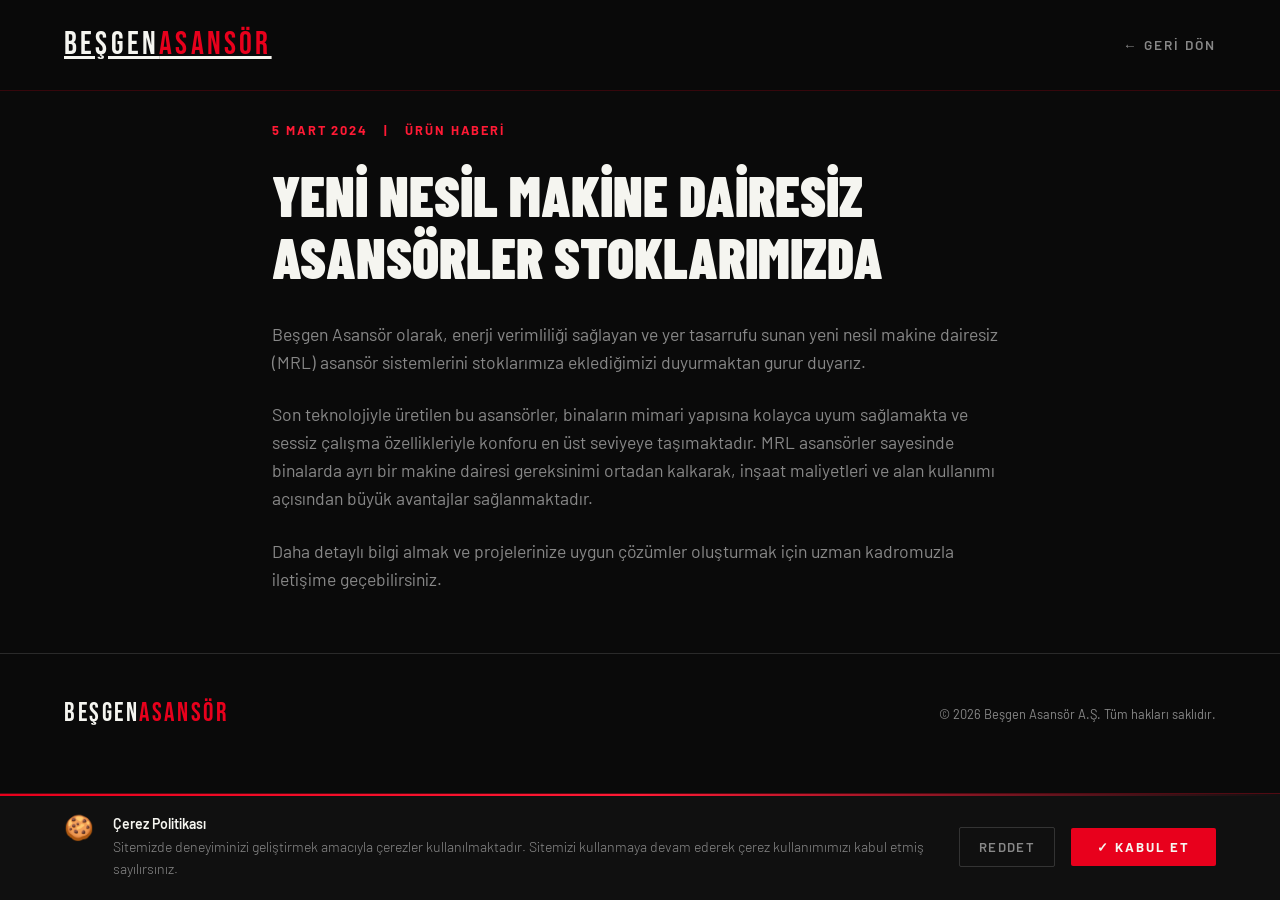
==== commit bf0bf110: "Add files via upload Seo Update 2" ====
--- a/haber-makine-dairesiz.html
+++ b/haber-makine-dairesiz.html
@@ -4,7 +4,10 @@
 <head>
     <meta charset="UTF-8" />
     <meta name="viewport" content="width=device-width, initial-scale=1.0" />
-    <title>Yeni Nesil Makine Dairesiz Asansörler Stoklarımızda — Beşgen Asansör</title>
+    <meta name="author" content="Beşgen Asansör A.Ş." />
+    <meta name="publisher" content="Beşgen Asansör A.Ş." />
+    <link rel="icon" type="image/x-icon" href="/favicon.ico" />
+    <link rel="canonical" href="https://besgenasn.com.tr/haber-makine-dairesiz.html" />
     <link
         href="https://fonts.googleapis.com/css2?family=Bebas+Neue&family=Barlow:wght@300;400;600;700&family=Barlow+Condensed:wght@700;900&display=swap"
         rel="stylesheet" />
@@ -14,7 +17,7 @@
 <body>
     <script src="script.js"></script>
     <nav>
-        <a href="index.html" class="nav-logo">Beşgen<span>Asansör</span></a>
+        <a href="index.html" class="nav-logo" title="Beşgen Asansör Ana Sayfasına Dön">Beşgen<span>Asansör</span></a>
         <a href="index.html#duyurular" class="go-back">← Geri Dön</a>
     </nav>
     <main class="news-article">
--- a/style.css
+++ b/style.css
@@ -1 +1,1361 @@
-:root{--red:#E8001C;--red-dark:#A80013;--red-light:#FF1A35;--black:#0A0A0A;--off-black:#111111;--dark-gray:#1A1A1A;--mid-gray:#2A2A2A;--light-gray:#888;--white:#F5F5F0;--cream:#FAF9F6;}*,*::before,*::after{box-sizing:border-box;margin:0;padding:0;}html{scroll-behavior:smooth;}body{font-family:'Barlow',sans-serif;background:var(--black);color:var(--white);overflow-x:hidden;}::-webkit-scrollbar{width:4px;}::-webkit-scrollbar-track{background:var(--black);}::-webkit-scrollbar-thumb{background:var(--red);border-radius:2px;}nav{position:fixed;top:0;left:0;right:0;z-index:100;display:flex;align-items:center;justify-content:space-between;padding:1.2rem 4rem;background:rgba(10,10,10,0.92);backdrop-filter:blur(12px);border-bottom:1px solid rgba(232,0,28,0.2);transition:padding 0.3s;}.nav-logo{font-family:'Bebas Neue',sans-serif;font-size:2rem;letter-spacing:0.1em;color:var(--white);}.nav-logo span{color:var(--red);}.nav-links{display:flex;gap:2.5rem;list-style:none;}.nav-links a{text-decoration:none;color:var(--light-gray);font-size:0.85rem;font-weight:600;letter-spacing:0.15em;text-transform:uppercase;transition:color 0.2s;}.nav-links a:hover{color:var(--red-light);}.nav-cta{background:var(--red);color:var(--white) !important;padding:0.55rem 1.4rem;border-radius:2px;transition:background 0.2s !important;}.nav-cta:hover{background:var(--red-light) !important;color:var(--white) !important;}#hero{min-height:100vh;display:flex;align-items:center;position:relative;overflow:hidden;padding:8rem 4rem 6rem;}.hero-bg{position:absolute;inset:0;background:radial-gradient(ellipse 60% 70% at 75% 50%,rgba(232,0,28,0.12) 0%,transparent 70%),radial-gradient(ellipse 40% 40% at 20% 80%,rgba(232,0,28,0.06) 0%,transparent 60%);}.hero-grid{position:absolute;inset:0;background-image:linear-gradient(rgba(232,0,28,0.05) 1px,transparent 1px),linear-gradient(90deg,rgba(232,0,28,0.05) 1px,transparent 1px);background-size:60px 60px;mask-image:radial-gradient(ellipse 80% 80% at 50% 50%,black 30%,transparent 100%);}.hero-content{position:relative;z-index:2;max-width:800px;animation:heroIn 1s cubic-bezier(0.16,1,0.3,1) both;}@keyframes heroIn{from{opacity:0;transform:translateY(40px);}to{opacity:1;transform:translateY(0);}}.hero-tag{display:inline-flex;align-items:center;gap:0.6rem;background:rgba(232,0,28,0.15);border:1px solid rgba(232,0,28,0.4);padding:0.35rem 1rem;border-radius:2px;font-size:0.75rem;font-weight:700;letter-spacing:0.2em;text-transform:uppercase;color:var(--red-light);margin-bottom:1.8rem;}.hero-tag::before{content:'';width:8px;height:8px;background:var(--red);border-radius:50%;animation:pulse 2s infinite;}@keyframes pulse{0%,100%{opacity:1;transform:scale(1);}50%{opacity:0.5;transform:scale(0.7);}}.hero-title{font-family:'Barlow Condensed',sans-serif;font-size:clamp(4rem,10vw,9rem);font-weight:900;line-height:0.9;letter-spacing:-0.02em;text-transform:uppercase;margin-bottom:1.5rem;}.hero-title .accent{color:var(--red);display:block;}.hero-sub{font-size:1.15rem;font-weight:300;color:var(--light-gray);max-width:520px;line-height:1.7;margin-bottom:2.8rem;}.hero-buttons{display:flex;gap:1rem;flex-wrap:wrap;}.btn-primary{display:inline-flex;align-items:center;gap:0.6rem;background:var(--red);color:var(--white);text-decoration:none;padding:1rem 2.2rem;font-size:0.9rem;font-weight:700;letter-spacing:0.12em;text-transform:uppercase;border-radius:2px;transition:background 0.2s,transform 0.2s;}.btn-primary:hover{background:var(--red-light);transform:translateY(-2px);}.btn-secondary{display:inline-flex;align-items:center;gap:0.6rem;background:transparent;color:var(--white);text-decoration:none;padding:1rem 2.2rem;font-size:0.9rem;font-weight:700;letter-spacing:0.12em;text-transform:uppercase;border:1px solid rgba(255,255,255,0.2);border-radius:2px;transition:border-color 0.2s,color 0.2s;}.btn-secondary:hover{border-color:var(--red);color:var(--red-light);}.hero-stats{position:absolute;right:4rem;bottom:3rem;display:flex;flex-direction:column;gap:2rem;z-index:2;animation:heroIn 1s 0.3s cubic-bezier(0.16,1,0.3,1) both;}.stat{text-align:right;}.stat-num{font-family:'Bebas Neue',sans-serif;font-size:3.5rem;line-height:1;color:var(--white);}.stat-num span{color:var(--red);}.stat-label{font-size:0.7rem;font-weight:600;letter-spacing:0.2em;text-transform:uppercase;color:var(--light-gray);}.scroll-hint{position:absolute;bottom:2.5rem;left:50%;transform:translateX(-50%);display:flex;flex-direction:column;align-items:center;gap:0.5rem;color:var(--light-gray);font-size:0.7rem;letter-spacing:0.2em;text-transform:uppercase;z-index:2;animation:bounce 2s infinite;}.scroll-hint::after{content:'';width:1px;height:40px;background:linear-gradient(to bottom,var(--red),transparent);}@keyframes bounce{0%,100%{transform:translateX(-50%) translateY(0);}50%{transform:translateX(-50%) translateY(6px);}}section{padding:4rem 4rem;}.section-label{display:inline-flex;align-items:center;gap:0.8rem;font-size:0.72rem;font-weight:700;letter-spacing:0.25em;text-transform:uppercase;color:var(--red);margin-bottom:1rem;}.section-label::before{content:'';width:30px;height:2px;background:var(--red);}.section-title{font-family:'Barlow Condensed',sans-serif;font-size:clamp(2.5rem,5vw,4.5rem);font-weight:900;text-transform:uppercase;line-height:1;letter-spacing:-0.01em;}#hakkimizda{background:var(--off-black);border-top:1px solid var(--mid-gray);}.about-inner{display:grid;grid-template-columns:1fr 1fr;gap:3.5rem;align-items:center;max-width:1200px;margin:0 auto;}.about-text p{color:var(--light-gray);font-weight:300;line-height:1.8;font-size:1.05rem;margin-top:1.5rem;}.about-text p+p{margin-top:1rem;}.about-visual{position:relative;}.about-card{background:var(--dark-gray);border:1px solid var(--mid-gray);border-radius:4px;padding:2rem;position:relative;overflow:hidden;}.about-card::before{content:'';position:absolute;top:0;left:0;right:0;height:3px;background:linear-gradient(90deg,var(--red),var(--red-light),transparent);}.about-card-title{font-family:'Bebas Neue',sans-serif;font-size:1.2rem;letter-spacing:0.15em;color:var(--red);margin-bottom:1.5rem;}.values-list{list-style:none;display:flex;flex-direction:column;gap:1rem;}.values-list li{display:flex;align-items:center;gap:1rem;font-size:0.95rem;font-weight:600;color:var(--white);}.values-list li::before{content:'';width:6px;height:6px;background:var(--red);border-radius:50%;flex-shrink:0;}.about-badge{position:absolute;bottom:-1.5rem;right:-1.5rem;width:100px;height:100px;background:var(--red);border-radius:50%;display:flex;flex-direction:column;align-items:center;justify-content:center;font-family:'Bebas Neue',sans-serif;}.about-badge span:first-child{font-size:2rem;line-height:1;}.about-badge span:last-child{font-size:0.6rem;letter-spacing:0.1em;}#hizmetler{background:var(--black);}.services-header{max-width:1200px;margin:0 auto 2rem;display:flex;justify-content:space-between;align-items:flex-end;}.services-grid{max-width:1200px;margin:0 auto;display:grid;grid-template-columns:repeat(3,1fr);gap:1.5px;background:var(--mid-gray);border:1.5px solid var(--mid-gray);}.service-card{background:var(--off-black);padding:2rem;position:relative;overflow:hidden;transition:background 0.3s;cursor:default;}.service-card:hover{background:var(--dark-gray);}.service-card:hover .service-num{color:var(--red);}.service-card::after{content:'';position:absolute;bottom:0;left:0;right:0;height:0;background:var(--red);transition:height 0.3s;}.service-card:hover::after{height:3px;}.service-num{font-family:'Bebas Neue',sans-serif;font-size:3.5rem;line-height:1;color:rgba(255,255,255,0.07);margin-bottom:1.5rem;transition:color 0.3s;}.service-icon{width:48px;height:48px;margin-bottom:1.2rem;color:var(--red);}.service-card h3{font-family:'Barlow Condensed',sans-serif;font-size:1.6rem;font-weight:700;text-transform:uppercase;letter-spacing:0.05em;margin-bottom:0.8rem;}.service-card p{font-size:0.9rem;color:var(--light-gray);line-height:1.7;font-weight:300;}#iletisim{background:var(--off-black);border-top:1px solid var(--mid-gray);}.contact-inner{max-width:1200px;margin:0 auto;display:grid;grid-template-columns:1fr 1.4fr;gap:3.5rem;}.contact-info h2{margin-bottom:1.5rem;}.contact-info p{color:var(--light-gray);font-weight:300;line-height:1.7;margin-bottom:1.2rem;}.contact-detail{display:flex;align-items:center;gap:1rem;margin-bottom:1.2rem;font-size:0.95rem;}.contact-detail-icon{width:40px;height:40px;background:rgba(232,0,28,0.1);border:1px solid rgba(232,0,28,0.3);border-radius:2px;display:flex;align-items:center;justify-content:center;flex-shrink:0;color:var(--red);}.contact-detail strong{display:block;font-size:0.7rem;letter-spacing:0.15em;text-transform:uppercase;color:var(--light-gray);margin-bottom:0.2rem;}.contact-detail span{color:var(--white);font-weight:400;}form{display:flex;flex-direction:column;gap:1.2rem;}.form-row{display:grid;grid-template-columns:1fr 1fr;gap:1.2rem;}.form-group{display:flex;flex-direction:column;gap:0.5rem;}label{font-size:0.72rem;font-weight:700;letter-spacing:0.15em;text-transform:uppercase;color:var(--light-gray);}input,textarea,select{background:var(--dark-gray);border:1px solid var(--mid-gray);border-radius:2px;padding:0.9rem 1.1rem;color:var(--white);font-family:'Barlow',sans-serif;font-size:0.95rem;transition:border-color 0.2s,background 0.2s;outline:none;width:100%;}input::placeholder,textarea::placeholder{color:#555;}input:focus,textarea:focus{border-color:var(--red);background:rgba(232,0,28,0.05);}textarea{resize:vertical;min-height:130px;}.form-submit{display:inline-flex;align-items:center;justify-content:center;gap:0.7rem;background:var(--red);color:var(--white);border:none;padding:1.1rem 2.5rem;font-family:'Barlow',sans-serif;font-size:0.9rem;font-weight:700;letter-spacing:0.15em;text-transform:uppercase;border-radius:2px;cursor:pointer;transition:background 0.2s,transform 0.2s;align-self:flex-start;}.form-submit:hover{background:var(--red-light);transform:translateY(-2px);}.form-submit svg{transition:transform 0.2s;}.form-submit:hover svg{transform:translateX(4px);}.success-msg{display:none;background:rgba(232,0,28,0.1);border:1px solid rgba(232,0,28,0.4);border-radius:2px;padding:1rem 1.5rem;color:var(--red-light);font-size:0.9rem;font-weight:600;}footer{background:var(--black);border-top:1px solid var(--mid-gray);padding:2.5rem 4rem;display:flex;align-items:center;justify-content:space-between;}.footer-logo{font-family:'Bebas Neue',sans-serif;font-size:1.6rem;letter-spacing:0.1em;}.footer-logo span{color:var(--red);}footer p{color:var(--light-gray);font-size:0.8rem;}.red-divider{width:60px;height:3px;background:var(--red);margin:2.5rem 0;}.reveal{opacity:1;transform:none;transition:opacity 0.7s cubic-bezier(0.16,1,0.3,1),transform 0.7s cubic-bezier(0.16,1,0.3,1);}.js-reveal{opacity:0;transform:translateY(30px);}.reveal.visible{opacity:1;transform:none;}.reveal-delay-1{transition-delay:0.1s;}.reveal-delay-2{transition-delay:0.2s;}.reveal-delay-3{transition-delay:0.3s;}@media (max-width:900px){nav{padding:1rem 1.5rem;}.nav-links{display:none;}section{padding:3rem 1.5rem;}#hero{padding:0 1.5rem;}.hero-stats{display:none;}.about-inner,.contact-inner{grid-template-columns:1fr;gap:3rem;}.services-grid{grid-template-columns:1fr;}.services-header{flex-direction:column;align-items:flex-start;gap:1.5rem;}footer{flex-direction:column;gap:1rem;text-align:center;padding:2rem 1.5rem;}.form-row{grid-template-columns:1fr;}}#duyurular{background:var(--black);border-top:1px solid var(--mid-gray);padding:4rem 4rem;}.duyuru-header{max-width:1200px;margin:0 auto 3.5rem;display:flex;justify-content:space-between;align-items:flex-end;}.duyuru-featured{max-width:1200px;margin:0 auto 2rem;position:relative;border-radius:4px;overflow:hidden;background:var(--dark-gray);border:1px solid var(--mid-gray);display:grid;grid-template-columns:1fr 1.2fr;min-height:260px;}.duyuru-featured::before{content:'';position:absolute;top:0;left:0;right:0;height:4px;background:linear-gradient(90deg,var(--red),var(--red-light));}.duyuru-featured-left{background:linear-gradient(135deg,rgba(232,0,28,0.18) 0%,rgba(232,0,28,0.04) 100%);padding:2rem;display:flex;flex-direction:column;justify-content:space-between;text-decoration:none;color:inherit;cursor:pointer;transition:background 0.2s;}.duyuru-featured-left:hover{background:linear-gradient(135deg,rgba(232,0,28,0.22) 0%,rgba(232,0,28,0.06) 100%);}.duyuru-badge{display:inline-flex;align-items:center;gap:0.5rem;background:var(--red);color:var(--white);font-size:0.68rem;font-weight:700;letter-spacing:0.2em;text-transform:uppercase;padding:0.35rem 0.9rem;border-radius:2px;width:fit-content;margin-bottom:1.5rem;}.duyuru-badge::before{content:'';width:6px;height:6px;background:var(--white);border-radius:50%;animation:pulse 2s infinite;}.duyuru-featured-left h3{font-family:'Barlow Condensed',sans-serif;font-size:clamp(1.8rem,3vw,2.8rem);font-weight:900;text-transform:uppercase;line-height:1.05;letter-spacing:-0.01em;margin-bottom:1rem;}.duyuru-featured-left p{color:var(--light-gray);font-weight:300;line-height:1.7;font-size:0.95rem;}.duyuru-date{font-size:0.72rem;letter-spacing:0.15em;text-transform:uppercase;color:var(--red-light);font-weight:600;margin-top:2rem;}.duyuru-featured-right{padding:2rem;border-left:1px solid var(--mid-gray);display:flex;flex-direction:column;gap:0;}.duyuru-featured-right-title{font-size:0.68rem;font-weight:700;letter-spacing:0.2em;text-transform:uppercase;color:var(--light-gray);margin-bottom:1.5rem;}.duyuru-list-item{display:flex;gap:1.2rem;padding:1.2rem 0;border-bottom:1px solid rgba(255,255,255,0.05);cursor:pointer;text-decoration:none;color:inherit;transition:background 0.2s;border-radius:2px;}.duyuru-list-item:last-child{border-bottom:none;}.duyuru-list-item:hover{background:rgba(232,0,28,0.04);padding-left:0.5rem;}.duyuru-list-num{font-family:'Bebas Neue',sans-serif;font-size:1.4rem;color:rgba(232,0,28,0.4);line-height:1;min-width:30px;}.duyuru-list-content h4{font-size:0.92rem;font-weight:700;margin-bottom:0.3rem;color:var(--white);}.duyuru-list-content span{font-size:0.75rem;color:var(--light-gray);font-weight:300;}@media (max-width:900px){.duyuru-featured{grid-template-columns:1fr;}.duyuru-featured-right{border-left:none;border-top:1px solid var(--mid-gray);}.duyuru-header{flex-direction:column;align-items:flex-start;gap:1rem;}}.duyuru-popup-overlay{position:fixed;inset:0;z-index:999;background:rgba(0,0,0,0.75);backdrop-filter:blur(6px);display:flex;align-items:center;justify-content:center;padding:1.5rem;animation:fadeIn 0.4s ease both;}@keyframes fadeIn{from{opacity:0;}to{opacity:1;}}.duyuru-popup{background:var(--dark-gray);border:1px solid var(--mid-gray);border-radius:4px;max-width:560px;width:100%;position:relative;overflow:hidden;animation:popupIn 0.4s cubic-bezier(0.16,1,0.3,1) both;}@keyframes popupIn{from{opacity:0;transform:scale(0.92) translateY(20px);}to{opacity:1;transform:scale(1) translateY(0);}}.duyuru-popup-top{background:linear-gradient(135deg,rgba(232,0,28,0.2),rgba(232,0,28,0.05));border-bottom:1px solid rgba(232,0,28,0.3);padding:2rem 2rem 1.5rem;position:relative;}.duyuru-popup-top::before{content:'';position:absolute;top:0;left:0;right:0;height:3px;background:linear-gradient(90deg,var(--red),var(--red-light));}.duyuru-popup-badge{display:inline-flex;align-items:center;gap:0.5rem;background:var(--red);color:var(--white);font-size:0.65rem;font-weight:700;letter-spacing:0.2em;text-transform:uppercase;padding:0.3rem 0.8rem;border-radius:2px;margin-bottom:1rem;}.duyuru-popup-badge::before{content:'';width:6px;height:6px;background:var(--white);border-radius:50%;animation:pulse 2s infinite;}.duyuru-popup h2{font-family:'Barlow Condensed',sans-serif;font-size:1.8rem;font-weight:900;text-transform:uppercase;letter-spacing:-0.01em;line-height:1.1;}.duyuru-popup-body{padding:1.5rem 2rem 2rem;}.duyuru-popup-body p{color:var(--light-gray);font-size:1rem;font-weight:300;line-height:1.7;margin-bottom:1.5rem;}.duyuru-popup-body p strong{color:var(--white);font-weight:700;}.duyuru-popup-footer{display:flex;align-items:center;justify-content:space-between;}.btn-popup-link{background:transparent;color:var(--white);border:1px solid rgba(255,255,255,0.2);padding:0.65rem 1.4rem;font-family:'Barlow',sans-serif;font-size:0.8rem;font-weight:700;letter-spacing:0.1em;text-transform:uppercase;border-radius:2px;text-decoration:none;transition:border-color 0.2s,color 0.2s;}.btn-popup-link:hover{border-color:var(--red);color:var(--red-light);}.duyuru-popup-date{font-size:0.7rem;letter-spacing:0.15em;text-transform:uppercase;color:var(--red-light);font-weight:600;}.duyuru-popup-close{background:var(--red);color:var(--white);border:none;padding:0.7rem 1.8rem;font-family:'Barlow',sans-serif;font-size:0.8rem;font-weight:700;letter-spacing:0.15em;text-transform:uppercase;border-radius:2px;cursor:pointer;transition:background 0.2s;}.duyuru-popup-close:hover{background:var(--red-light);}.go-back{color:var(--light-gray);text-decoration:none;font-size:0.85rem;font-weight:600;letter-spacing:0.15em;text-transform:uppercase;transition:color 0.2s;}.go-back:hover{color:var(--red-light);}.news-article{max-width:800px;margin:120px auto 60px;padding:0 2rem;}.news-meta{display:flex;gap:1rem;margin-bottom:1.5rem;color:var(--red-light);font-size:0.8rem;font-weight:700;letter-spacing:0.15em;text-transform:uppercase;}.news-title{font-family:'Barlow Condensed',sans-serif;font-size:3.5rem;font-weight:900;text-transform:uppercase;line-height:1.1;margin-bottom:2rem;}.news-content p{color:var(--light-gray);font-size:1.1rem;margin-bottom:1.5rem;}.cookie-banner{position:fixed;bottom:0;left:0;right:0;z-index:9999;background:rgba(17,17,17,0.97);backdrop-filter:blur(16px);-webkit-backdrop-filter:blur(16px);border-top:1px solid rgba(232,0,28,0.3);padding:1.2rem 4rem;display:flex;align-items:center;justify-content:space-between;gap:2rem;transform:translateY(0);transition:transform 0.5s cubic-bezier(0.16,1,0.3,1),opacity 0.4s ease;animation:cookieSlideUp 0.6s 1.5s cubic-bezier(0.16,1,0.3,1) both}.cookie-banner.cookie-hidden{transform:translateY(110%);opacity:0;pointer-events:none}.cookie-banner::before{content:'';position:absolute;top:0;left:0;right:0;height:2px;background:linear-gradient(90deg,var(--red),var(--red-light),transparent)}.cookie-text{display:flex;align-items:flex-start;gap:1.2rem;flex:1}.cookie-icon{font-size:1.5rem;line-height:1;flex-shrink:0;margin-top:0.1rem}.cookie-text p{font-size:0.88rem;color:var(--light-gray);font-weight:300;line-height:1.6;margin:0}.cookie-text p strong{color:var(--white);font-weight:600}.cookie-actions{display:flex;align-items:center;gap:1rem;flex-shrink:0}.cookie-accept{display:inline-flex;align-items:center;gap:0.5rem;background:var(--red);color:var(--white);border:none;padding:0.7rem 1.6rem;font-family:'Barlow',sans-serif;font-size:0.82rem;font-weight:700;letter-spacing:0.15em;text-transform:uppercase;border-radius:2px;cursor:pointer;transition:background 0.2s,transform 0.2s;white-space:nowrap}.cookie-accept:hover{background:var(--red-light);transform:translateY(-2px)}.cookie-decline{background:transparent;color:var(--light-gray);border:1px solid rgba(255,255,255,0.15);padding:0.7rem 1.2rem;font-family:'Barlow',sans-serif;font-size:0.82rem;font-weight:600;letter-spacing:0.1em;text-transform:uppercase;border-radius:2px;cursor:pointer;transition:border-color 0.2s,color 0.2s;white-space:nowrap}.cookie-decline:hover{border-color:rgba(255,255,255,0.4);color:var(--white)}@keyframes cookieSlideUp{from{transform:translateY(100%);opacity:0}to{transform:translateY(0);opacity:1}}@media (max-width:900px){.cookie-banner{flex-direction:column;padding:1.5rem;gap:1.2rem;align-items:flex-start}.cookie-actions{width:100%}.cookie-accept,.cookie-decline{flex:1;justify-content:center}}
+:root {
+  --red: #E8001C;
+  --red-dark: #A80013;
+  --red-light: #FF1A35;
+  --black: #0A0A0A;
+  --off-black: #111111;
+  --dark-gray: #1A1A1A;
+  --mid-gray: #2A2A2A;
+  --light-gray: #888;
+  --white: #F5F5F0;
+  --cream: #FAF9F6;
+}
+
+*,
+*::before,
+*::after {
+  box-sizing: border-box;
+  margin: 0;
+  padding: 0;
+}
+
+html {
+  scroll-behavior: smooth;
+}
+
+body {
+  font-family: 'Barlow', sans-serif;
+  background: var(--black);
+  color: var(--white);
+  overflow-x: hidden;
+  font-size: 16px; /* Optimized for readability */
+  line-height: 1.6;
+}
+
+::-webkit-scrollbar {
+  width: 4px;
+}
+
+::-webkit-scrollbar-track {
+  background: var(--black);
+}
+
+::-webkit-scrollbar-thumb {
+  background: var(--red);
+  border-radius: 2px;
+}
+
+nav {
+  position: fixed;
+  top: 0;
+  left: 0;
+  right: 0;
+  z-index: 100;
+  display: flex;
+  align-items: center;
+  justify-content: space-between;
+  padding: 1.2rem 4rem;
+  background: rgba(10, 10, 10, 0.92);
+  backdrop-filter: blur(12px);
+  border-bottom: 1px solid rgba(232, 0, 28, 0.2);
+  transition: padding 0.3s;
+}
+
+.nav-logo {
+  font-family: 'Bebas Neue', sans-serif;
+  font-size: 2rem;
+  letter-spacing: 0.1em;
+  color: var(--white);
+}
+
+.nav-logo span {
+  color: var(--red);
+}
+
+.nav-links {
+  display: flex;
+  gap: 2.5rem;
+  list-style: none;
+}
+
+.nav-links a {
+  text-decoration: none;
+  color: var(--light-gray);
+  font-size: 0.85rem;
+  font-weight: 600;
+  letter-spacing: 0.15em;
+  text-transform: uppercase;
+  transition: color 0.2s;
+}
+
+.nav-links a:hover {
+  color: var(--red-light);
+}
+
+.nav-cta {
+  background: var(--red);
+  color: var(--white) !important;
+  padding: 0.55rem 1.4rem;
+  border-radius: 2px;
+  transition: background 0.2s !important;
+}
+
+.nav-cta:hover {
+  background: var(--red-light) !important;
+  color: var(--white) !important;
+}
+
+#hero {
+  min-height: 100vh;
+  display: flex;
+  align-items: center;
+  position: relative;
+  overflow: hidden;
+  padding: 8rem 4rem 6rem;
+}
+
+.hero-bg {
+  position: absolute;
+  inset: 0;
+  background: radial-gradient(ellipse 60% 70% at 75% 50%, rgba(232, 0, 28, 0.12) 0%, transparent 70%), radial-gradient(ellipse 40% 40% at 20% 80%, rgba(232, 0, 28, 0.06) 0%, transparent 60%);
+}
+
+.hero-grid {
+  position: absolute;
+  inset: 0;
+  background-image: linear-gradient(rgba(232, 0, 28, 0.05) 1px, transparent 1px), linear-gradient(90deg, rgba(232, 0, 28, 0.05) 1px, transparent 1px);
+  background-size: 60px 60px;
+  mask-image: radial-gradient(ellipse 80% 80% at 50% 50%, black 30%, transparent 100%);
+}
+
+.hero-content {
+  position: relative;
+  z-index: 2;
+  max-width: 800px;
+  animation: heroIn 1s cubic-bezier(0.16, 1, 0.3, 1) both;
+}
+
+@keyframes heroIn {
+  from {
+    opacity: 0;
+    transform: translateY(40px);
+  }
+
+  to {
+    opacity: 1;
+    transform: translateY(0);
+  }
+}
+
+.hero-tag {
+  display: inline-flex;
+  align-items: center;
+  gap: 0.6rem;
+  background: rgba(232, 0, 28, 0.15);
+  border: 1px solid rgba(232, 0, 28, 0.4);
+  padding: 0.35rem 1rem;
+  border-radius: 2px;
+  font-size: 0.75rem;
+  font-weight: 700;
+  letter-spacing: 0.2em;
+  text-transform: uppercase;
+  color: var(--red-light);
+  margin-bottom: 1.8rem;
+}
+
+.hero-tag::before {
+  content: '';
+  width: 8px;
+  height: 8px;
+  background: var(--red);
+  border-radius: 50%;
+  animation: pulse 2s infinite;
+}
+
+@keyframes pulse {
+
+  0%,
+  100% {
+    opacity: 1;
+    transform: scale(1);
+  }
+
+  50% {
+    opacity: 0.5;
+    transform: scale(0.7);
+  }
+}
+
+.hero-title {
+  font-family: 'Barlow Condensed', sans-serif;
+  font-size: clamp(4rem, 10vw, 9rem);
+  font-weight: 900;
+  line-height: 0.9;
+  letter-spacing: -0.02em;
+  text-transform: uppercase;
+  margin-bottom: 1.5rem;
+}
+
+.hero-title .accent {
+  color: var(--red);
+  display: block;
+}
+
+.hero-sub {
+  font-size: 1.15rem;
+  font-weight: 300;
+  color: var(--light-gray);
+  max-width: 520px;
+  line-height: 1.7;
+  margin-bottom: 2.8rem;
+}
+
+.hero-buttons {
+  display: flex;
+  gap: 1rem;
+  flex-wrap: wrap;
+}
+
+.btn-primary {
+  display: inline-flex;
+  align-items: center;
+  gap: 0.6rem;
+  background: var(--red);
+  color: var(--white);
+  text-decoration: none;
+  padding: 1rem 2.2rem;
+  font-size: 0.9rem;
+  font-weight: 700;
+  letter-spacing: 0.12em;
+  text-transform: uppercase;
+  border-radius: 2px;
+  transition: background 0.2s, transform 0.2s;
+}
+
+.btn-primary:hover {
+  background: var(--red-light);
+  transform: translateY(-2px);
+}
+
+.btn-secondary {
+  display: inline-flex;
+  align-items: center;
+  gap: 0.6rem;
+  background: transparent;
+  color: var(--white);
+  text-decoration: none;
+  padding: 1rem 2.2rem;
+  font-size: 0.9rem;
+  font-weight: 700;
+  letter-spacing: 0.12em;
+  text-transform: uppercase;
+  border: 1px solid rgba(255, 255, 255, 0.2);
+  border-radius: 2px;
+  transition: border-color 0.2s, color 0.2s;
+}
+
+.btn-secondary:hover {
+  border-color: var(--red);
+  color: var(--red-light);
+}
+
+.hero-stats {
+  position: absolute;
+  right: 4rem;
+  bottom: 3rem;
+  display: flex;
+  flex-direction: column;
+  gap: 2rem;
+  z-index: 2;
+  animation: heroIn 1s 0.3s cubic-bezier(0.16, 1, 0.3, 1) both;
+}
+
+.stat {
+  text-align: right;
+}
+
+.stat-num {
+  font-family: 'Bebas Neue', sans-serif;
+  font-size: 3.5rem;
+  line-height: 1;
+  color: var(--white);
+}
+
+.stat-num span {
+  color: var(--red);
+}
+
+.stat-label {
+  font-size: 0.7rem;
+  font-weight: 600;
+  letter-spacing: 0.2em;
+  text-transform: uppercase;
+  color: var(--light-gray);
+}
+
+.scroll-hint {
+  position: absolute;
+  bottom: 2.5rem;
+  left: 50%;
+  transform: translateX(-50%);
+  display: flex;
+  flex-direction: column;
+  align-items: center;
+  gap: 0.5rem;
+  color: var(--light-gray);
+  font-size: 0.7rem;
+  letter-spacing: 0.2em;
+  text-transform: uppercase;
+  z-index: 2;
+  animation: bounce 2s infinite;
+}
+
+.scroll-hint::after {
+  content: '';
+  width: 1px;
+  height: 40px;
+  background: linear-gradient(to bottom, var(--red), transparent);
+}
+
+@keyframes bounce {
+
+  0%,
+  100% {
+    transform: translateX(-50%) translateY(0);
+  }
+
+  50% {
+    transform: translateX(-50%) translateY(6px);
+  }
+}
+
+section {
+  padding: 4rem 4rem;
+}
+
+.section-label {
+  display: inline-flex;
+  align-items: center;
+  gap: 0.8rem;
+  font-size: 0.72rem;
+  font-weight: 700;
+  letter-spacing: 0.25em;
+  text-transform: uppercase;
+  color: var(--red);
+  margin-bottom: 1rem;
+}
+
+.section-label::before {
+  content: '';
+  width: 30px;
+  height: 2px;
+  background: var(--red);
+}
+
+.section-title {
+  font-family: 'Barlow Condensed', sans-serif;
+  font-size: clamp(2.5rem, 5vw, 4.5rem);
+  font-weight: 900;
+  text-transform: uppercase;
+  line-height: 1;
+  letter-spacing: -0.01em;
+}
+
+#hakkimizda {
+  background: var(--off-black);
+  border-top: 1px solid var(--mid-gray);
+}
+
+.about-inner {
+  display: grid;
+  grid-template-columns: 1fr 1fr;
+  gap: 3.5rem;
+  align-items: center;
+  max-width: 1200px;
+  margin: 0 auto;
+}
+
+.about-text p {
+  color: var(--light-gray);
+  font-weight: 300;
+  line-height: 1.8;
+  font-size: 1.05rem;
+  margin-top: 1.5rem;
+}
+
+.about-text p+p {
+  margin-top: 1rem;
+}
+
+.about-visual {
+  position: relative;
+}
+
+.about-card {
+  background: var(--dark-gray);
+  border: 1px solid var(--mid-gray);
+  border-radius: 4px;
+  padding: 2rem;
+  position: relative;
+  overflow: hidden;
+}
+
+.about-card::before {
+  content: '';
+  position: absolute;
+  top: 0;
+  left: 0;
+  right: 0;
+  height: 3px;
+  background: linear-gradient(90deg, var(--red), var(--red-light), transparent);
+}
+
+.about-card-title {
+  font-family: 'Bebas Neue', sans-serif;
+  font-size: 1.2rem;
+  letter-spacing: 0.15em;
+  color: var(--red);
+  margin-bottom: 1.5rem;
+}
+
+.values-list {
+  list-style: none;
+  display: flex;
+  flex-direction: column;
+  gap: 1rem;
+}
+
+.values-list li {
+  display: flex;
+  align-items: center;
+  gap: 1rem;
+  font-size: 0.95rem;
+  font-weight: 600;
+  color: var(--white);
+}
+
+.values-list li::before {
+  content: '';
+  width: 6px;
+  height: 6px;
+  background: var(--red);
+  border-radius: 50%;
+  flex-shrink: 0;
+}
+
+.about-badge {
+  position: absolute;
+  bottom: -1.5rem;
+  right: -1.5rem;
+  width: 100px;
+  height: 100px;
+  background: var(--red);
+  border-radius: 50%;
+  display: flex;
+  flex-direction: column;
+  align-items: center;
+  justify-content: center;
+  font-family: 'Bebas Neue', sans-serif;
+}
+
+.about-badge span:first-child {
+  font-size: 2rem;
+  line-height: 1;
+}
+
+.about-badge span:last-child {
+  font-size: 0.6rem;
+  letter-spacing: 0.1em;
+}
+
+#hizmetler {
+  background: var(--black);
+}
+
+.services-header {
+  max-width: 1200px;
+  margin: 0 auto 2rem;
+  display: flex;
+  justify-content: space-between;
+  align-items: flex-end;
+}
+
+.services-grid {
+  max-width: 1200px;
+  margin: 0 auto;
+  display: grid;
+  grid-template-columns: repeat(3, 1fr);
+  gap: 1.5px;
+  background: var(--mid-gray);
+  border: 1.5px solid var(--mid-gray);
+}
+
+.service-card {
+  background: var(--off-black);
+  padding: 2rem;
+  position: relative;
+  overflow: hidden;
+  transition: background 0.3s;
+  cursor: default;
+}
+
+.service-card:hover {
+  background: var(--dark-gray);
+}
+
+.service-card:hover .service-num {
+  color: var(--red);
+}
+
+.service-card::after {
+  content: '';
+  position: absolute;
+  bottom: 0;
+  left: 0;
+  right: 0;
+  height: 0;
+  background: var(--red);
+  transition: height 0.3s;
+}
+
+.service-card:hover::after {
+  height: 3px;
+}
+
+.service-num {
+  font-family: 'Bebas Neue', sans-serif;
+  font-size: 3.5rem;
+  line-height: 1;
+  color: rgba(255, 255, 255, 0.07);
+  margin-bottom: 1.5rem;
+  transition: color 0.3s;
+}
+
+.service-icon {
+  width: 48px;
+  height: 48px;
+  margin-bottom: 1.2rem;
+  color: var(--red);
+}
+
+.service-card h3 {
+  font-family: 'Barlow Condensed', sans-serif;
+  font-size: 1.6rem;
+  font-weight: 700;
+  text-transform: uppercase;
+  letter-spacing: 0.05em;
+  margin-bottom: 0.8rem;
+}
+
+.service-card p {
+  font-size: 0.9rem;
+  color: var(--light-gray);
+  line-height: 1.7;
+  font-weight: 300;
+}
+
+#iletisim {
+  background: var(--off-black);
+  border-top: 1px solid var(--mid-gray);
+}
+
+.contact-inner {
+  max-width: 1200px;
+  margin: 0 auto;
+  display: grid;
+  grid-template-columns: 1fr 1.4fr;
+  gap: 3.5rem;
+}
+
+.contact-info h2 {
+  margin-bottom: 1.5rem;
+}
+
+.contact-info p {
+  color: var(--light-gray);
+  font-weight: 300;
+  line-height: 1.7;
+  margin-bottom: 1.2rem;
+}
+
+.contact-detail {
+  display: flex;
+  align-items: center;
+  gap: 1rem;
+  margin-bottom: 1.2rem;
+  font-size: 0.95rem;
+}
+
+.contact-detail-icon {
+  width: 40px;
+  height: 40px;
+  background: rgba(232, 0, 28, 0.1);
+  border: 1px solid rgba(232, 0, 28, 0.3);
+  border-radius: 2px;
+  display: flex;
+  align-items: center;
+  justify-content: center;
+  flex-shrink: 0;
+  color: var(--red);
+}
+
+.contact-detail strong {
+  display: block;
+  font-size: 0.7rem;
+  letter-spacing: 0.15em;
+  text-transform: uppercase;
+  color: var(--light-gray);
+  margin-bottom: 0.2rem;
+}
+
+.contact-detail span {
+  color: var(--white);
+  font-weight: 400;
+}
+
+form {
+  display: flex;
+  flex-direction: column;
+  gap: 1.2rem;
+}
+
+.form-row {
+  display: grid;
+  grid-template-columns: 1fr 1fr;
+  gap: 1.2rem;
+}
+
+.form-group {
+  display: flex;
+  flex-direction: column;
+  gap: 0.5rem;
+}
+
+label {
+  font-size: 0.72rem;
+  font-weight: 700;
+  letter-spacing: 0.15em;
+  text-transform: uppercase;
+  color: var(--light-gray);
+}
+
+input,
+textarea,
+select {
+  background: var(--dark-gray);
+  border: 1px solid var(--mid-gray);
+  border-radius: 2px;
+  padding: 0.9rem 1.1rem;
+  color: var(--white);
+  font-family: 'Barlow', sans-serif;
+  font-size: 0.95rem;
+  transition: border-color 0.2s, background 0.2s;
+  outline: none;
+  width: 100%;
+}
+
+input::placeholder,
+textarea::placeholder {
+  color: #555;
+}
+
+input:focus,
+textarea:focus {
+  border-color: var(--red);
+  background: rgba(232, 0, 28, 0.05);
+}
+
+textarea {
+  resize: vertical;
+  min-height: 130px;
+}
+
+.form-submit {
+  display: inline-flex;
+  align-items: center;
+  justify-content: center;
+  gap: 0.7rem;
+  background: var(--red);
+  color: var(--white);
+  border: none;
+  padding: 1.1rem 2.5rem;
+  font-family: 'Barlow', sans-serif;
+  font-size: 0.9rem;
+  font-weight: 700;
+  letter-spacing: 0.15em;
+  text-transform: uppercase;
+  border-radius: 2px;
+  cursor: pointer;
+  transition: background 0.2s, transform 0.2s;
+  align-self: flex-start;
+}
+
+.form-submit:hover {
+  background: var(--red-light);
+  transform: translateY(-2px);
+}
+
+.form-submit svg {
+  transition: transform 0.2s;
+}
+
+.form-submit:hover svg {
+  transform: translateX(4px);
+}
+
+.success-msg {
+  display: none;
+  background: rgba(232, 0, 28, 0.1);
+  border: 1px solid rgba(232, 0, 28, 0.4);
+  border-radius: 2px;
+  padding: 1rem 1.5rem;
+  color: var(--red-light);
+  font-size: 0.9rem;
+  font-weight: 600;
+}
+
+footer {
+  background: var(--black);
+  border-top: 1px solid var(--mid-gray);
+  padding: 2.5rem 4rem;
+  display: flex;
+  align-items: center;
+  justify-content: space-between;
+}
+
+.footer-logo {
+  font-family: 'Bebas Neue', sans-serif;
+  font-size: 1.6rem;
+  letter-spacing: 0.1em;
+}
+
+.footer-logo span {
+  color: var(--red);
+}
+
+footer p {
+  color: var(--light-gray);
+  font-size: 0.8rem;
+}
+
+.red-divider {
+  width: 60px;
+  height: 3px;
+  background: var(--red);
+  margin: 2.5rem 0;
+}
+
+.reveal {
+  opacity: 1;
+  transform: none;
+  transition: opacity 0.7s cubic-bezier(0.16, 1, 0.3, 1), transform 0.7s cubic-bezier(0.16, 1, 0.3, 1);
+}
+
+.js-reveal {
+  opacity: 0;
+  transform: translateY(30px);
+}
+
+.reveal.visible {
+  opacity: 1;
+  transform: none;
+}
+
+.reveal-delay-1 {
+  transition-delay: 0.1s;
+}
+
+.reveal-delay-2 {
+  transition-delay: 0.2s;
+}
+
+.reveal-delay-3 {
+  transition-delay: 0.3s;
+}
+
+@media (max-width: 900px) {
+  nav {
+    padding: 1rem 1.5rem;
+  }
+
+  .nav-links {
+    display: none;
+  }
+
+  section {
+    padding: 3rem 1.5rem;
+  }
+
+  #hero {
+    padding: 0 1.5rem;
+  }
+
+  .hero-stats {
+    display: none;
+  }
+
+  .about-inner,
+  .contact-inner {
+    grid-template-columns: 1fr;
+    gap: 3rem;
+  }
+
+  .services-grid {
+    grid-template-columns: 1fr;
+  }
+
+  .services-header {
+    flex-direction: column;
+    align-items: flex-start;
+    gap: 1.5rem;
+  }
+
+  footer {
+    flex-direction: column;
+    gap: 1rem;
+    text-align: center;
+    padding: 2rem 1.5rem;
+  }
+
+  .form-row {
+    grid-template-columns: 1fr;
+  }
+}
+
+#duyurular {
+  background: var(--black);
+  border-top: 1px solid var(--mid-gray);
+  padding: 4rem 4rem;
+}
+
+.duyuru-header {
+  max-width: 1200px;
+  margin: 0 auto 3.5rem;
+  display: flex;
+  justify-content: space-between;
+  align-items: flex-end;
+}
+
+.duyuru-featured {
+  max-width: 1200px;
+  margin: 0 auto 2rem;
+  position: relative;
+  border-radius: 4px;
+  overflow: hidden;
+  background: var(--dark-gray);
+  border: 1px solid var(--mid-gray);
+  display: grid;
+  grid-template-columns: 1fr 1.2fr;
+  min-height: 260px;
+}
+
+.duyuru-featured::before {
+  content: '';
+  position: absolute;
+  top: 0;
+  left: 0;
+  right: 0;
+  height: 4px;
+  background: linear-gradient(90deg, var(--red), var(--red-light));
+}
+
+.duyuru-featured-left {
+  background: linear-gradient(135deg, rgba(232, 0, 28, 0.18) 0%, rgba(232, 0, 28, 0.04) 100%);
+  padding: 2rem;
+  display: flex;
+  flex-direction: column;
+  justify-content: space-between;
+  text-decoration: none;
+  color: inherit;
+  cursor: pointer;
+  transition: background 0.2s;
+}
+
+.duyuru-featured-left:hover {
+  background: linear-gradient(135deg, rgba(232, 0, 28, 0.22) 0%, rgba(232, 0, 28, 0.06) 100%);
+}
+
+.duyuru-badge {
+  display: inline-flex;
+  align-items: center;
+  gap: 0.5rem;
+  background: var(--red);
+  color: var(--white);
+  font-size: 0.68rem;
+  font-weight: 700;
+  letter-spacing: 0.2em;
+  text-transform: uppercase;
+  padding: 0.35rem 0.9rem;
+  border-radius: 2px;
+  width: fit-content;
+  margin-bottom: 1.5rem;
+}
+
+.duyuru-badge::before {
+  content: '';
+  width: 6px;
+  height: 6px;
+  background: var(--white);
+  border-radius: 50%;
+  animation: pulse 2s infinite;
+}
+
+.duyuru-featured-left h3 {
+  font-family: 'Barlow Condensed', sans-serif;
+  font-size: clamp(1.8rem, 3vw, 2.8rem);
+  font-weight: 900;
+  text-transform: uppercase;
+  line-height: 1.05;
+  letter-spacing: -0.01em;
+  margin-bottom: 1rem;
+}
+
+.duyuru-featured-left p {
+  color: var(--light-gray);
+  font-weight: 300;
+  line-height: 1.7;
+  font-size: 0.95rem;
+}
+
+.duyuru-date {
+  font-size: 0.72rem;
+  letter-spacing: 0.15em;
+  text-transform: uppercase;
+  color: var(--red-light);
+  font-weight: 600;
+  margin-top: 2rem;
+}
+
+.duyuru-featured-right {
+  padding: 2rem;
+  border-left: 1px solid var(--mid-gray);
+  display: flex;
+  flex-direction: column;
+  gap: 0;
+}
+
+.duyuru-featured-right-title {
+  font-size: 0.68rem;
+  font-weight: 700;
+  letter-spacing: 0.2em;
+  text-transform: uppercase;
+  color: var(--light-gray);
+  margin-bottom: 1.5rem;
+}
+
+.duyuru-list-item {
+  display: flex;
+  gap: 1.2rem;
+  padding: 1.2rem 0;
+  border-bottom: 1px solid rgba(255, 255, 255, 0.05);
+  cursor: pointer;
+  text-decoration: none;
+  color: inherit;
+  transition: background 0.2s;
+  border-radius: 2px;
+}
+
+.duyuru-list-item:last-child {
+  border-bottom: none;
+}
+
+.duyuru-list-item:hover {
+  background: rgba(232, 0, 28, 0.04);
+  padding-left: 0.5rem;
+}
+
+.duyuru-list-num {
+  font-family: 'Bebas Neue', sans-serif;
+  font-size: 1.4rem;
+  color: rgba(232, 0, 28, 0.4);
+  line-height: 1;
+  min-width: 30px;
+}
+
+.duyuru-list-content h4 {
+  font-size: 0.92rem;
+  font-weight: 700;
+  margin-bottom: 0.3rem;
+  color: var(--white);
+}
+
+.duyuru-list-content span {
+  font-size: 0.75rem;
+  color: var(--light-gray);
+  font-weight: 300;
+}
+
+@media (max-width: 900px) {
+  .duyuru-featured {
+    grid-template-columns: 1fr;
+  }
+
+  .duyuru-featured-right {
+    border-left: none;
+    border-top: 1px solid var(--mid-gray);
+  }
+
+  .duyuru-header {
+    flex-direction: column;
+    align-items: flex-start;
+    gap: 1rem;
+  }
+}
+
+.duyuru-popup-overlay {
+  position: fixed;
+  inset: 0;
+  z-index: 999;
+  background: rgba(0, 0, 0, 0.75);
+  backdrop-filter: blur(6px);
+  display: flex;
+  align-items: center;
+  justify-content: center;
+  padding: 1.5rem;
+  animation: fadeIn 0.4s ease both;
+}
+
+@keyframes fadeIn {
+  from {
+    opacity: 0;
+  }
+
+  to {
+    opacity: 1;
+  }
+}
+
+.duyuru-popup {
+  background: var(--dark-gray);
+  border: 1px solid var(--mid-gray);
+  border-radius: 4px;
+  max-width: 560px;
+  width: 100%;
+  position: relative;
+  overflow: hidden;
+  animation: popupIn 0.4s cubic-bezier(0.16, 1, 0.3, 1) both;
+}
+
+@keyframes popupIn {
+  from {
+    opacity: 0;
+    transform: scale(0.92) translateY(20px);
+  }
+
+  to {
+    opacity: 1;
+    transform: scale(1) translateY(0);
+  }
+}
+
+.duyuru-popup-top {
+  background: linear-gradient(135deg, rgba(232, 0, 28, 0.2), rgba(232, 0, 28, 0.05));
+  border-bottom: 1px solid rgba(232, 0, 28, 0.3);
+  padding: 2rem 2rem 1.5rem;
+  position: relative;
+}
+
+.duyuru-popup-top::before {
+  content: '';
+  position: absolute;
+  top: 0;
+  left: 0;
+  right: 0;
+  height: 3px;
+  background: linear-gradient(90deg, var(--red), var(--red-light));
+}
+
+.duyuru-popup-badge {
+  display: inline-flex;
+  align-items: center;
+  gap: 0.5rem;
+  background: var(--red);
+  color: var(--white);
+  font-size: 0.65rem;
+  font-weight: 700;
+  letter-spacing: 0.2em;
+  text-transform: uppercase;
+  padding: 0.3rem 0.8rem;
+  border-radius: 2px;
+  margin-bottom: 1rem;
+}
+
+.duyuru-popup-badge::before {
+  content: '';
+  width: 6px;
+  height: 6px;
+  background: var(--white);
+  border-radius: 50%;
+  animation: pulse 2s infinite;
+}
+
+.duyuru-popup h2 {
+  font-family: 'Barlow Condensed', sans-serif;
+  font-size: 1.8rem;
+  font-weight: 900;
+  text-transform: uppercase;
+  letter-spacing: -0.01em;
+  line-height: 1.1;
+}
+
+.duyuru-popup-body {
+  padding: 1.5rem 2rem 2rem;
+}
+
+.duyuru-popup-body p {
+  color: var(--light-gray);
+  font-size: 1rem;
+  font-weight: 300;
+  line-height: 1.7;
+  margin-bottom: 1.5rem;
+}
+
+.duyuru-popup-body p strong {
+  color: var(--white);
+  font-weight: 700;
+}
+
+.duyuru-popup-footer {
+  display: flex;
+  align-items: center;
+  justify-content: space-between;
+}
+
+.btn-popup-link {
+  background: transparent;
+  color: var(--white);
+  border: 1px solid rgba(255, 255, 255, 0.2);
+  padding: 0.65rem 1.4rem;
+  font-family: 'Barlow', sans-serif;
+  font-size: 0.8rem;
+  font-weight: 700;
+  letter-spacing: 0.1em;
+  text-transform: uppercase;
+  border-radius: 2px;
+  text-decoration: none;
+  transition: border-color 0.2s, color 0.2s;
+}
+
+.btn-popup-link:hover {
+  border-color: var(--red);
+  color: var(--red-light);
+}
+
+.duyuru-popup-date {
+  font-size: 0.7rem;
+  letter-spacing: 0.15em;
+  text-transform: uppercase;
+  color: var(--red-light);
+  font-weight: 600;
+}
+
+.duyuru-popup-close {
+  background: var(--red);
+  color: var(--white);
+  border: none;
+  padding: 0.7rem 1.8rem;
+  font-family: 'Barlow', sans-serif;
+  font-size: 0.8rem;
+  font-weight: 700;
+  letter-spacing: 0.15em;
+  text-transform: uppercase;
+  border-radius: 2px;
+  cursor: pointer;
+  transition: background 0.2s;
+}
+
+.duyuru-popup-close:hover {
+  background: var(--red-light);
+}
+
+.go-back {
+  color: var(--light-gray);
+  text-decoration: none;
+  font-size: 0.85rem;
+  font-weight: 600;
+  letter-spacing: 0.15em;
+  text-transform: uppercase;
+  transition: color 0.2s;
+}
+
+.go-back:hover {
+  color: var(--red-light);
+}
+
+.news-article {
+  max-width: 800px;
+  margin: 120px auto 60px;
+  padding: 0 2rem;
+}
+
+.news-meta {
+  display: flex;
+  gap: 1rem;
+  margin-bottom: 1.5rem;
+  color: var(--red-light);
+  font-size: 0.8rem;
+  font-weight: 700;
+  letter-spacing: 0.15em;
+  text-transform: uppercase;
+}
+
+.news-title {
+  font-family: 'Barlow Condensed', sans-serif;
+  font-size: 3.5rem;
+  font-weight: 900;
+  text-transform: uppercase;
+  line-height: 1.1;
+  margin-bottom: 2rem;
+}
+
+.news-content p {
+  color: var(--light-gray);
+  font-size: 1.1rem;
+  margin-bottom: 1.5rem;
+}
+
+.cookie-banner {
+  position: fixed;
+  bottom: 0;
+  left: 0;
+  right: 0;
+  z-index: 9999;
+  background: rgba(17, 17, 17, 0.97);
+  backdrop-filter: blur(16px);
+  -webkit-backdrop-filter: blur(16px);
+  border-top: 1px solid rgba(232, 0, 28, 0.3);
+  padding: 1.2rem 4rem;
+  display: flex;
+  align-items: center;
+  justify-content: space-between;
+  gap: 2rem;
+  transform: translateY(0);
+  transition: transform 0.5s cubic-bezier(0.16, 1, 0.3, 1), opacity 0.4s ease;
+  animation: cookieSlideUp 0.6s 1.5s cubic-bezier(0.16, 1, 0.3, 1) both
+}
+
+.cookie-banner.cookie-hidden {
+  transform: translateY(110%);
+  opacity: 0;
+  pointer-events: none
+}
+
+.cookie-banner::before {
+  content: '';
+  position: absolute;
+  top: 0;
+  left: 0;
+  right: 0;
+  height: 2px;
+  background: linear-gradient(90deg, var(--red), var(--red-light), transparent)
+}
+
+.cookie-text {
+  display: flex;
+  align-items: flex-start;
+  gap: 1.2rem;
+  flex: 1
+}
+
+.cookie-icon {
+  font-size: 1.5rem;
+  line-height: 1;
+  flex-shrink: 0;
+  margin-top: 0.1rem
+}
+
+.cookie-text p {
+  font-size: 0.88rem;
+  color: var(--light-gray);
+  font-weight: 300;
+  line-height: 1.6;
+  margin: 0
+}
+
+.cookie-text p strong {
+  color: var(--white);
+  font-weight: 600
+}
+
+.cookie-actions {
+  display: flex;
+  align-items: center;
+  gap: 1rem;
+  flex-shrink: 0
+}
+
+.cookie-accept {
+  display: inline-flex;
+  align-items: center;
+  gap: 0.5rem;
+  background: var(--red);
+  color: var(--white);
+  border: none;
+  padding: 0.7rem 1.6rem;
+  font-family: 'Barlow', sans-serif;
+  font-size: 0.82rem;
+  font-weight: 700;
+  letter-spacing: 0.15em;
+  text-transform: uppercase;
+  border-radius: 2px;
+  cursor: pointer;
+  transition: background 0.2s, transform 0.2s;
+  white-space: nowrap
+}
+
+.cookie-accept:hover {
+  background: var(--red-light);
+  transform: translateY(-2px)
+}
+
+.cookie-decline {
+  background: transparent;
+  color: var(--light-gray);
+  border: 1px solid rgba(255, 255, 255, 0.15);
+  padding: 0.7rem 1.2rem;
+  font-family: 'Barlow', sans-serif;
+  font-size: 0.82rem;
+  font-weight: 600;
+  letter-spacing: 0.1em;
+  text-transform: uppercase;
+  border-radius: 2px;
+  cursor: pointer;
+  transition: border-color 0.2s, color 0.2s;
+  white-space: nowrap
+}
+
+.cookie-decline:hover {
+  border-color: rgba(255, 255, 255, 0.4);
+  color: var(--white)
+}
+
+@keyframes cookieSlideUp {
+  from {
+    transform: translateY(100%);
+    opacity: 0
+  }
+
+  to {
+    transform: translateY(0);
+    opacity: 1
+  }
+}
+
+@media (max-width: 900px) {
+  .cookie-banner {
+    flex-direction: column;
+    padding: 1.5rem;
+    gap: 1.2rem;
+    align-items: flex-start
+  }
+
+  .cookie-actions {
+    width: 100%
+  }
+
+  .cookie-accept,
+  .cookie-decline {
+    flex: 1;
+    justify-content: center
+  }
+}
